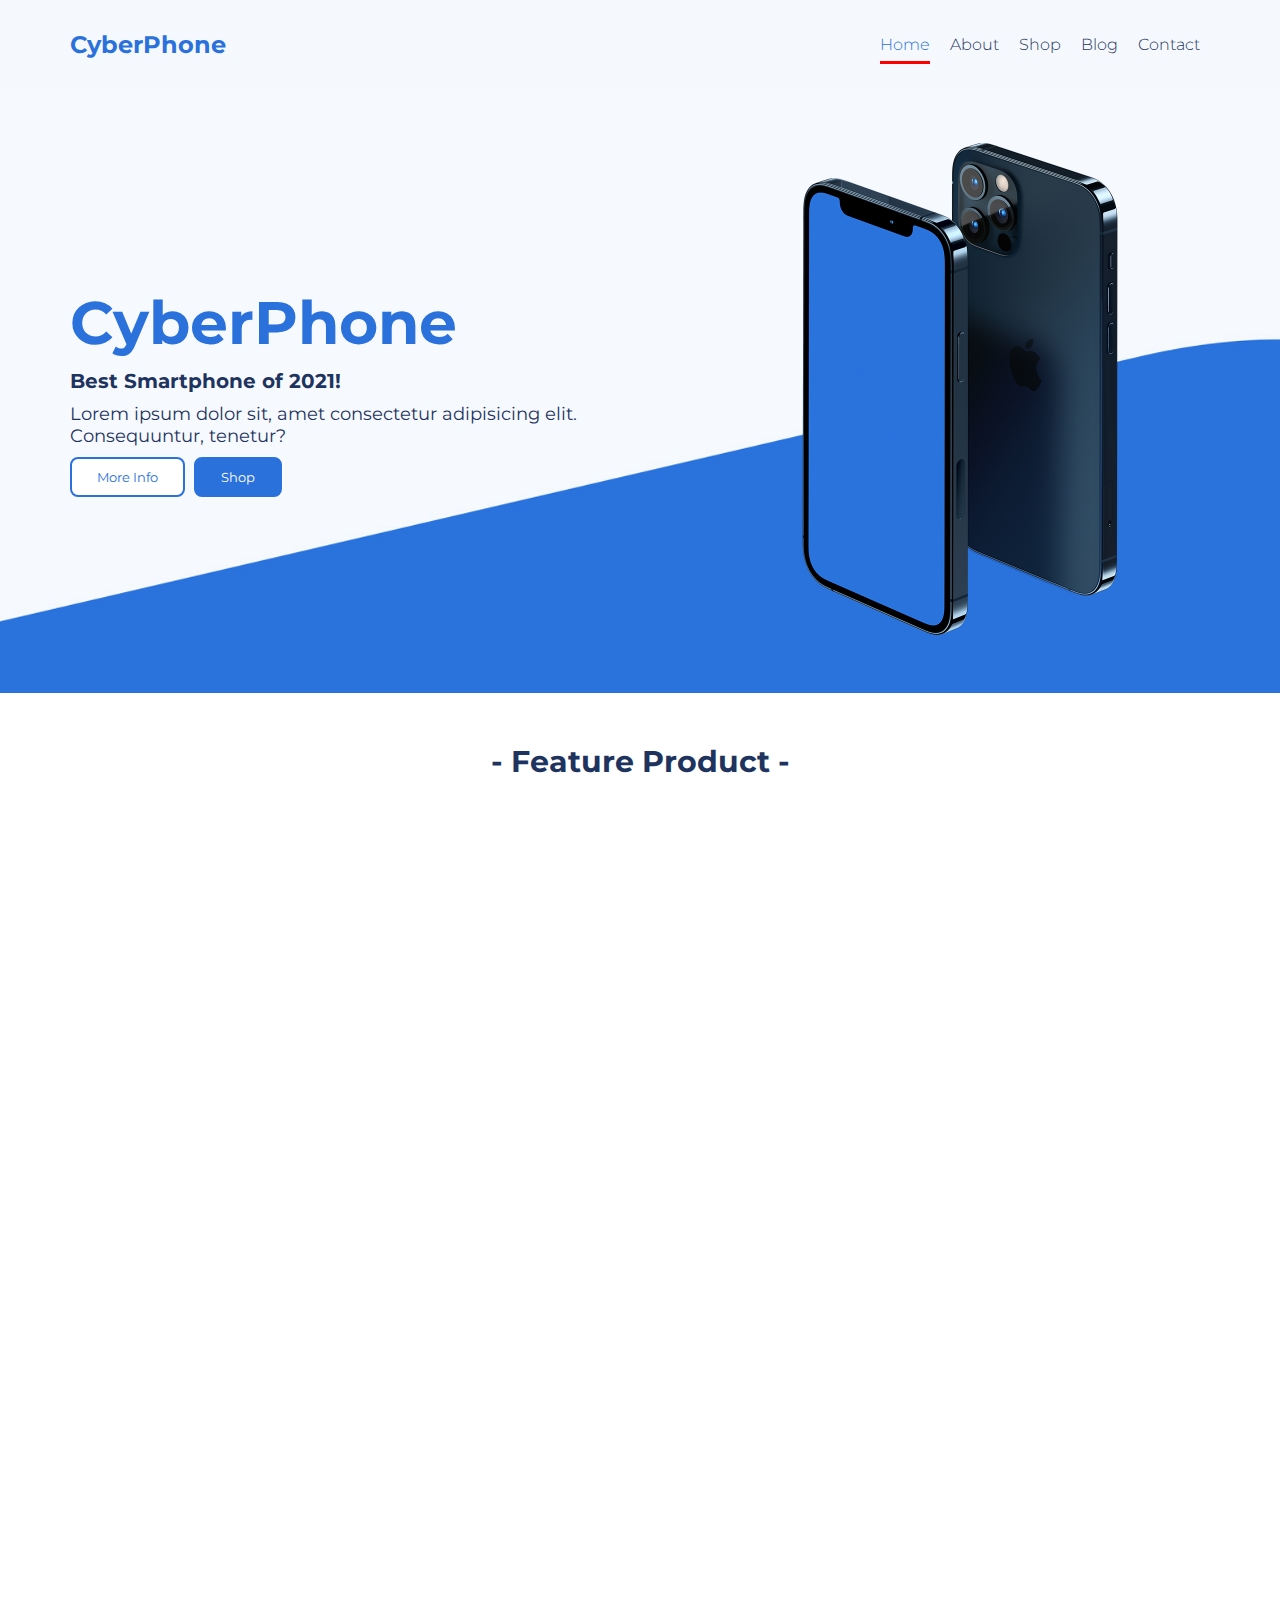
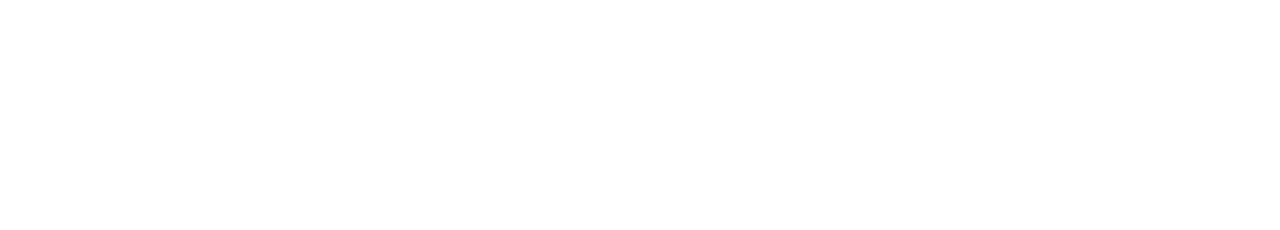
==== index.html @ 05e10ce6 "first commit" ====
<!DOCTYPE html>
<html lang="en">
  <head>
    <meta charset="UTF-8" />
    <meta name="viewport" content="width=device-width, initial-scale=1.0" />
    <title>CyberPhone</title>

    <!-- font gg -->
    <link rel="preconnect" href="https://fonts.googleapis.com" />
    <link rel="preconnect" href="https://fonts.gstatic.com" crossorigin />
    <link
      href="https://fonts.googleapis.com/css2?family=Montserrat:wght@300;400;500;700&display=swap"
      rel="stylesheet"
    />

    <!-- FontAwesome 6.2.0 CSS -->
    <link
      rel="stylesheet"
      href="https://cdnjs.cloudflare.com/ajax/libs/font-awesome/6.2.0/css/all.min.css"
      integrity="sha512-xh6O/CkQoPOWDdYTDqeRdPCVd1SpvCA9XXcUnZS2FmJNp1coAFzvtCN9BmamE+4aHK8yyUHUSCcJHgXloTyT2A=="
      crossorigin="anonymous"
      referrerpolicy="no-referrer"
    />

    <link rel="stylesheet" href="./css/style.css" />
  </head>

  <body>
    <!-- header  -->
    <header>
      <div class="container">
        <div class="header_content">
          <div class="logo">
            <a href=""> CyberPhone </a>
          </div>
          <nav>
            <ul>
              <li class="active"><a href="">Home</a></li>
              <li><a href="">About</a></li>
              <li><a href="">Shop</a></li>
              <li><a href="">Blog</a></li>
              <li><a href="">Contact</a></li>
            </ul>
          </nav>
        </div>
      </div>
    </header>

    <!-- banner  -->
    <section class="banner">
      <div class="container">
        <div class="banner_content">
          <div class="content_left">
            <h1>CyberPhone</h1>
            <p class="sub_title">Best Smartphone of 2021!</p>
            <p>
              Lorem ipsum dolor sit, amet consectetur adipisicing elit.
              Consequuntur, tenetur?
            </p>
            <div class="group_button">
              <button>
                <i class="fa-solid fa-circle-info"></i>
                <span>More Info</span>
              </button>
              <button>
                <i class="fa-solid fa-cart-shopping"></i>
                <span>Shop</span>
              </button>
            </div>
          </div>
          <div class="content_right">
            <img src="image/product-header2.png" alt="" />
          </div>
        </div>
      </div>
    </section>

    <!-- product  -->
    <section class="product">
      <div class="container">
        <div class="product_title">
          <h2>- Feature Product -</h2>
        </div>
        <div class="product_content">
          <div class="product_item">
            <img src="./image/product1.png" alt="" />
            <h3>CyberPhone <span>$99.9</span></h3>
            <p>Accessories</p>
            <div class="rate_buy">
              <div class="rate">
                <i class="fa-solid fa-star"></i>
                <i class="fa-solid fa-star"></i>
                <i class="fa-solid fa-star"></i>
                <i class="fa-solid fa-star"></i>
                <i class="fa-solid fa-star"></i>
              </div>
              <button class="buy_now">
                <i class="fa-solid fa-cart-shopping"></i>
                Buy Now
              </button>
            </div>
          </div>
          <div class="product_item">
            <img src="./image/product2.png" alt="" />
            <h3>CyberPhone <span>$99.9</span></h3>
            <p>Accessories</p>
            <div class="rate_buy">
              <div class="rate">
                <i class="fa-solid fa-star"></i>
                <i class="fa-solid fa-star"></i>
                <i class="fa-solid fa-star"></i>
                <i class="fa-solid fa-star"></i>
                <i class="fa-solid fa-star"></i>
              </div>
              <button class="buy_now">
                <i class="fa-solid fa-cart-shopping"></i>
                Buy Now
              </button>
            </div>
          </div>
          <div class="product_item">
            <img src="./image/product3.png" alt="" />
            <h3>CyberPhone <span>$99.9</span></h3>
            <p>Accessories</p>
            <div class="rate_buy">
              <div class="rate">
                <i class="fa-solid fa-star"></i>
                <i class="fa-solid fa-star"></i>
                <i class="fa-solid fa-star"></i>
                <i class="fa-solid fa-star"></i>
                <i class="fa-solid fa-star"></i>
              </div>
              <button class="buy_now">
                <i class="fa-solid fa-cart-shopping"></i>
                Buy Now
              </button>
            </div>
          </div>
          <div class="product_item">
            <img src="./image/product4.png" alt="" />
            <h3>CyberPhone <span>$99.9</span></h3>
            <p>Accessories</p>
            <div class="rate_buy">
              <div class="rate">
                <i class="fa-solid fa-star"></i>
                <i class="fa-solid fa-star"></i>
                <i class="fa-solid fa-star"></i>
                <i class="fa-solid fa-star"></i>
                <i class="fa-solid fa-star"></i>
              </div>
              <button class="buy_now">
                <i class="fa-solid fa-cart-shopping"></i>
                Buy Now
              </button>
            </div>
          </div>
          <div class="product_item">
            <img src="./image/product5.png" alt="" />
            <h3>CyberPhone <span>$99.9</span></h3>
            <p>Accessories</p>
            <div class="rate_buy">
              <div class="rate">
                <i class="fa-solid fa-star"></i>
                <i class="fa-solid fa-star"></i>
                <i class="fa-solid fa-star"></i>
                <i class="fa-solid fa-star"></i>
                <i class="fa-solid fa-star"></i>
              </div>
              <button class="buy_now">
                <i class="fa-solid fa-cart-shopping"></i>
                Buy Now
              </button>
            </div>
          </div>
          <div class="product_item">
            <img src="./image/product6.png" alt="" />
            <h3>CyberPhone <span>$99.9</span></h3>
            <p>Accessories</p>
            <div class="rate_buy">
              <div class="rate">
                <i class="fa-solid fa-star"></i>
                <i class="fa-solid fa-star"></i>
                <i class="fa-solid fa-star"></i>
                <i class="fa-solid fa-star"></i>
                <i class="fa-solid fa-star"></i>
              </div>
              <button class="buy_now">
                <i class="fa-solid fa-cart-shopping"></i>
                Buy Now
              </button>
            </div>
          </div>
        </div>
      </div>
    </section>

    <!-- footer  -->
    <footer></footer>
  </body>
</html>
---- css/style.css ----
@keyframes zoomIn {
  from {
    opacity: 0;
    transform: scale(0) rotate(360deg);
  }
  to {
    opacity: 1;
    transform: scale(1) rotate(0);
  }
}
.p-0 {
  padding: 0px;
}

.pt-0 {
  padding-top: 0px;
}

.p-1 {
  padding: 10px;
}

.pt-1 {
  padding-top: 10px;
}

.p-2 {
  padding: 20px;
}

.pt-2 {
  padding-top: 20px;
}

.p-3 {
  padding: 30px;
}

.pt-3 {
  padding-top: 30px;
}

.p-4 {
  padding: 40px;
}

.pt-4 {
  padding-top: 40px;
}

.p-5 {
  padding: 50px;
}

.pt-5 {
  padding-top: 50px;
}

* {
  padding: 0;
  margin: 0;
  box-sizing: border-box;
  font-family: "Montserrat", sans-serif;
}

.container {
  margin: 0 auto;
  max-width: 1140px;
}

@media screen and (max-width: 576px) {
  .container {
    width: 100%;
    padding: 0 15px;
  }
}
header {
  background-color: #f5f9fd;
  padding: 30px 0;
  box-shadow: rgba(43, 114, 220, 0.3725490196) 0px 2px 8px 0px;
}
header .header_content {
  display: flex;
  justify-content: space-between;
  align-items: center;
}
header .header_content .logo a {
  font-size: 24px;
  font-weight: bold;
  color: #2b71dc;
  text-decoration: none;
}
@media screen and (max-width: 576px) {
  header .header_content nav {
    display: none;
  }
}
header .header_content nav ul {
  list-style: none;
  display: flex;
}
header .header_content nav ul li {
  margin: 0 10px;
  position: relative;
}
header .header_content nav ul li::before {
  content: "";
  width: 0;
  height: 3px;
  background-color: red;
  position: absolute;
  left: 0;
  bottom: -10px;
  transition: all 0.5s;
}
header .header_content nav ul li:hover::before {
  width: 100%;
}
header .header_content nav ul li.active::before {
  width: 100%;
}
header .header_content nav ul li.active a {
  color: #2b71dc;
}
header .header_content nav ul li a {
  font-size: 16px;
  font-weight: 300;
  color: #1e345e;
  text-decoration: none;
}

.banner {
  background-image: url("./../image/product-header-bg.jpg");
  background-repeat: no-repeat;
  background-size: cover;
  background-position: bottom;
  padding: 50px 0;
}
.banner .banner_content {
  display: flex;
  align-items: center;
}
@media screen and (max-width: 576px) {
  .banner .banner_content {
    display: block;
  }
}
.banner .banner_content .content_left h1 {
  font-size: 60px;
  font-weight: bold;
  color: #2b71dc;
}
@media screen and (max-width: 576px) {
  .banner .banner_content .content_left h1 {
    font-size: 40px;
  }
}
.banner .banner_content .content_left .sub_title {
  font-size: 20px;
  font-weight: bold;
  color: #1e345e;
  margin: 10px 0;
}
.banner .banner_content .content_left p {
  font-size: 18px;
  font-weight: 400;
  color: #1e345e;
}
.banner .banner_content .content_left .group_button {
  margin-top: 10px;
}
.banner .banner_content .content_left .group_button button:first-child {
  border: 2px solid #2b71dc;
  background-color: white;
  color: #2b71dc;
  padding: 10px 25px;
  border-radius: 8px;
  transition: all 0.5s;
  cursor: pointer;
}
.banner .banner_content .content_left .group_button button:first-child:hover {
  background-color: #2b71dc;
  color: white;
}
.banner .banner_content .content_left .group_button button:last-child {
  border: 2px solid #2b71dc;
  background-color: #2b71dc;
  color: white;
  padding: 10px 25px;
  border-radius: 8px;
  transition: all 0.5s;
  cursor: pointer;
  box-shadow: rgba(255, 255, 255, 0.349) 1.95px 1.95px 2.6px;
  margin-left: 5px;
}
.banner .banner_content .content_left .group_button button:last-child:hover {
  background-color: white;
  color: #2b71dc;
}
.banner .banner_content .content_right img {
  height: 500px;
}
@media screen and (max-width: 576px) {
  .banner .banner_content .content_right img {
    margin-top: 50px;
    width: 100%;
    -o-object-fit: cover;
       object-fit: cover;
  }
}

.product {
  padding: 50px 0;
}
.product .product_title h2 {
  font-size: 30px;
  font-weight: bold;
  color: #1e345e;
  text-align: center;
}
.product .product_content {
  display: grid;
  grid-template-columns: repeat(3, 1fr);
  gap: 30px;
  margin-top: 20px;
}
@media screen and (max-width: 576px) {
  .product .product_content {
    grid-template-columns: 1fr;
  }
}
.product .product_content .product_item {
  box-shadow: rgba(99, 99, 99, 0.2) 0px 2px 8px 0px;
  border-radius: 8px;
  padding: 30px;
  animation-name: zoomIn;
  animation-duration: 2s;
  opacity: 0;
  animation-fill-mode: forwards;
}
.product .product_content .product_item:nth-child(2) {
  animation-delay: 2s;
}
.product .product_content .product_item:nth-child(3) {
  animation-delay: 4s;
}
.product .product_content .product_item:nth-child(4) {
  animation-delay: 6s;
}
.product .product_content .product_item:nth-child(5) {
  animation-delay: 8s;
}
.product .product_content .product_item:nth-child(6) {
  animation-delay: 10s;
}
.product .product_content .product_item img {
  width: 100%;
  box-shadow: rgba(99, 99, 99, 0.2) 0px 2px 8px 0px;
}
.product .product_content .product_item h3 {
  font-size: 24px;
  font-weight: bold;
  color: #2b71dc;
  display: flex;
  justify-content: space-between;
  margin-top: 10px;
}
.product .product_content .product_item p {
  font-size: 18px;
  font-weight: bold;
  color: #1e345e;
  margin-top: 10px;
}
.product .product_content .product_item .rate_buy {
  display: flex;
  justify-content: space-between;
  align-items: center;
}
.product .product_content .product_item .rate_buy .rate i {
  color: #f9d211;
}
.product .product_content .product_item .rate_buy .buy_now {
  border: 2px solid #2b71dc;
  background-color: #2b71dc;
  color: white;
  padding: 10px 25px;
  border-radius: 8px;
  transition: all 0.5s;
  cursor: pointer;
}
.product .product_content .product_item .rate_buy .buy_now:hover {
  background-color: white;
  color: #2b71dc;
}/*# sourceMappingURL=style.css.map */
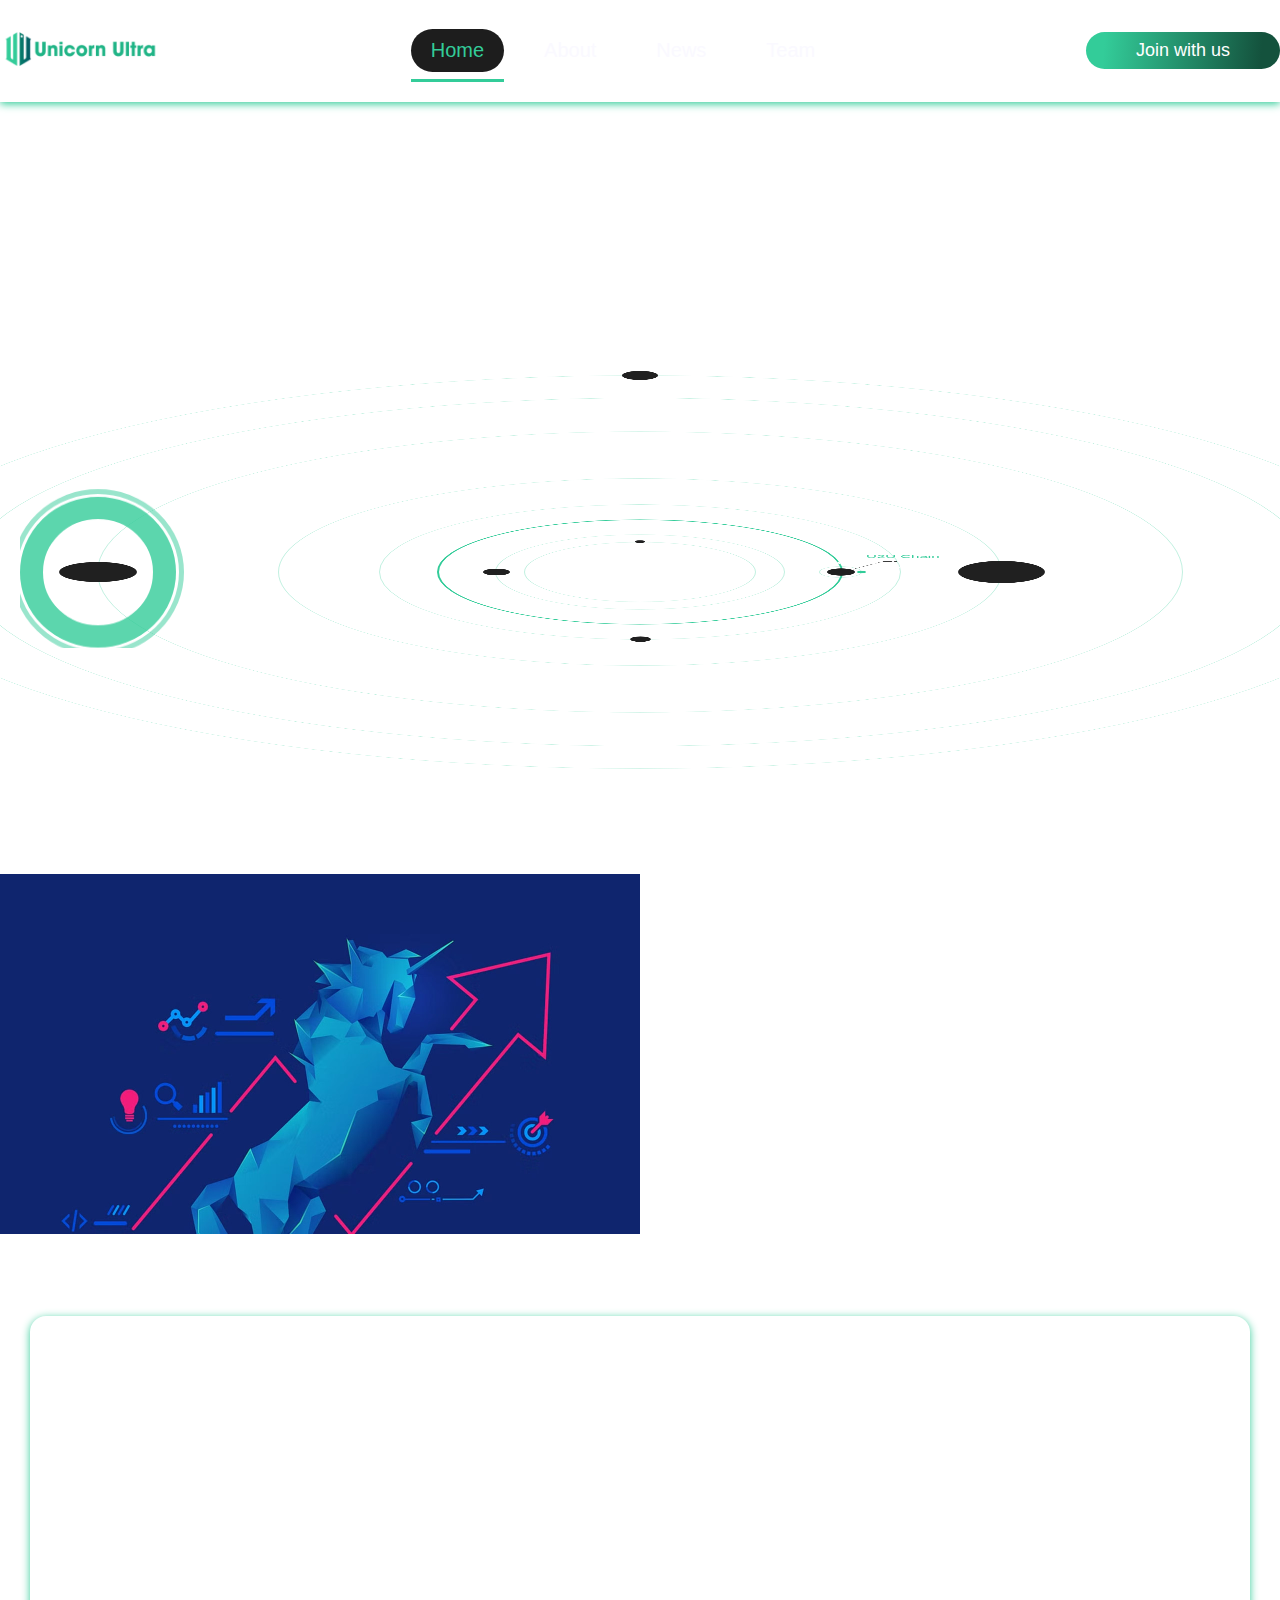
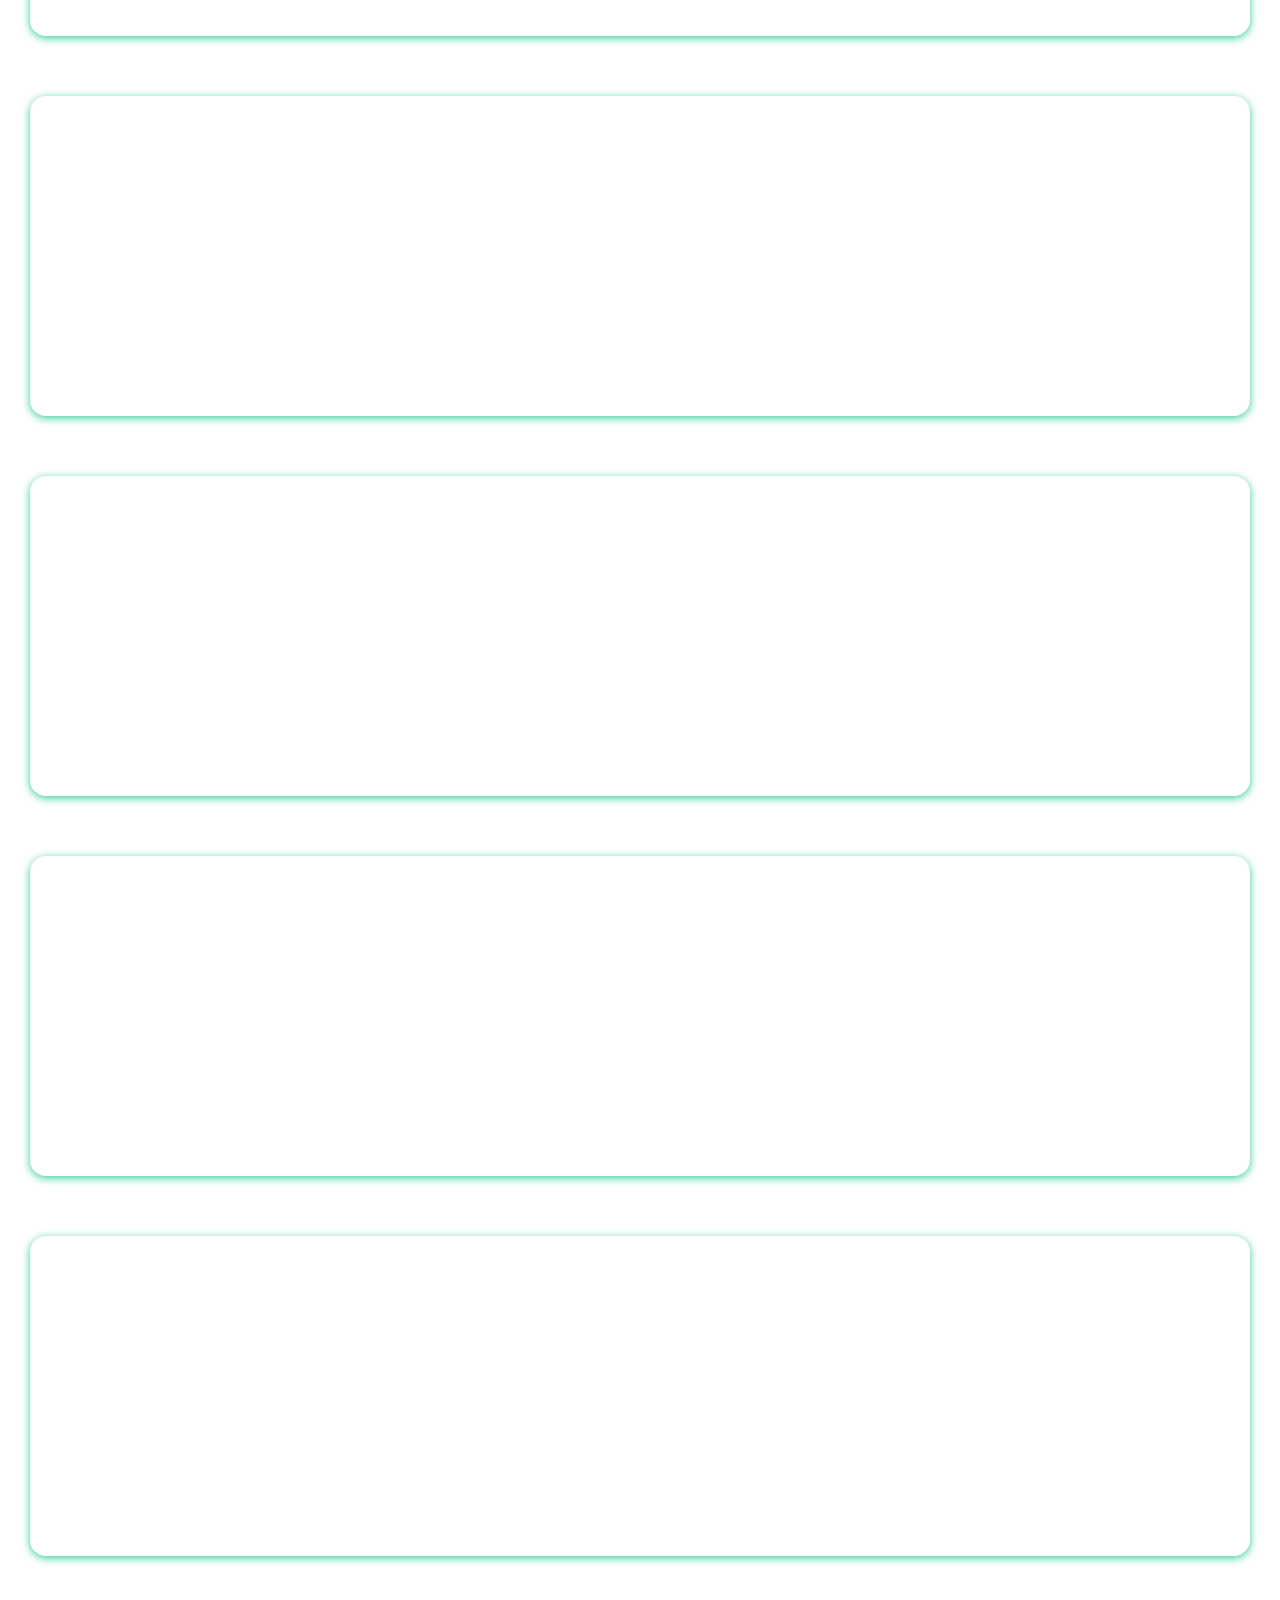
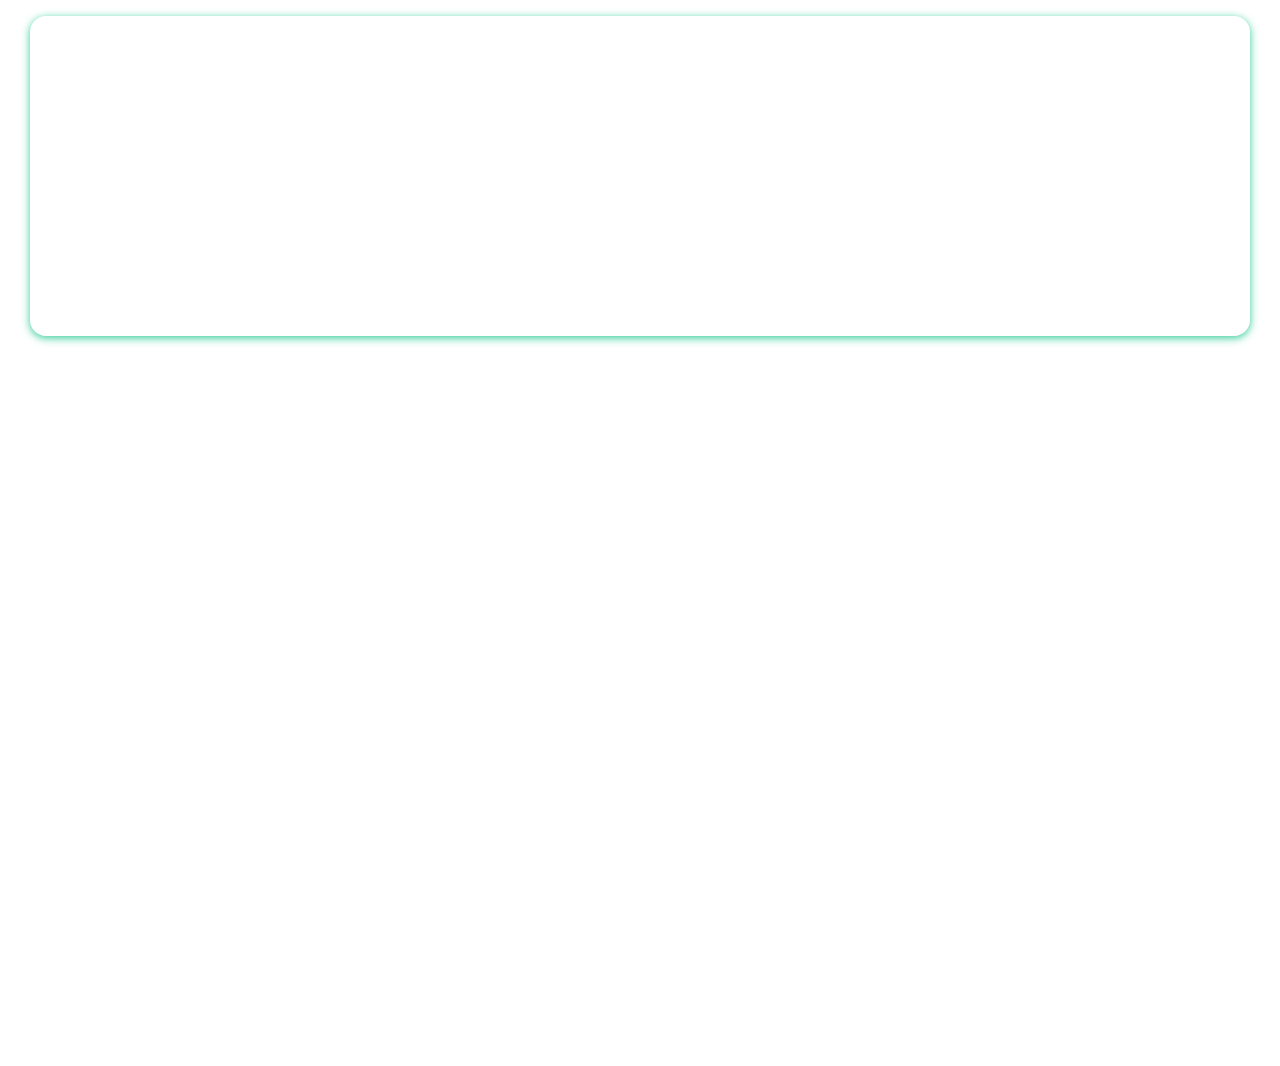
==== commit 8d768183: "update background" ====
--- a/index.html
+++ b/index.html
@@ -3,8 +3,12 @@
   <head>
     <meta charset="UTF-8" />
     <meta name="viewport" content="width=device-width, initial-scale=1.0" />
-    <title>CyberPhone</title>
-
+    <title>Build the next big things | Unicorn Ultra - U2U</title>
+    <link
+      rel="shortcut icon"
+      type="image/x-icon"
+      href="https://uniultra.xyz/uploads/icon-logo.png"
+    />
     <!-- font gg -->
     <link rel="preconnect" href="https://fonts.googleapis.com" />
     <link rel="preconnect" href="https://fonts.gstatic.com" crossorigin />
@@ -14,14 +18,38 @@
     />
 
     <!-- FontAwesome 6.2.0 CSS -->
-    <link
-      rel="stylesheet"
-      href="https://cdnjs.cloudflare.com/ajax/libs/font-awesome/6.2.0/css/all.min.css"
-      integrity="sha512-xh6O/CkQoPOWDdYTDqeRdPCVd1SpvCA9XXcUnZS2FmJNp1coAFzvtCN9BmamE+4aHK8yyUHUSCcJHgXloTyT2A=="
-      crossorigin="anonymous"
-      referrerpolicy="no-referrer"
-    />
-
+    <!-- FontAwesome -->
+    <link
+      rel="stylesheet"
+      data-purpose="Layout StyleSheet"
+      title="Web Awesome"
+      href="/css/app-wa-462d1fe84b879d730fe2180b0e0354e0.css?vsn=d"
+    />
+    <link
+      rel="stylesheet"
+      href="https://site-assets.fontawesome.com/releases/v6.5.1/css/all.css"
+    />
+    <link
+      rel="stylesheet"
+      href="https://site-assets.fontawesome.com/releases/v6.5.1/css/sharp-thin.css"
+    />
+    <link
+      rel="stylesheet"
+      href="https://site-assets.fontawesome.com/releases/v6.5.1/css/sharp-solid.css"
+    />
+    <link
+      rel="stylesheet"
+      href="https://site-assets.fontawesome.com/releases/v6.5.1/css/sharp-regular.css"
+    />
+    <link
+      rel="stylesheet"
+      href="https://site-assets.fontawesome.com/releases/v6.5.1/css/sharp-light.css"
+    />
+
+    <!-- galaxy -->
+    <link rel="stylesheet" href="./assets/css/galaxyCss.css" />
+
+    <!-- custom -->
     <link rel="stylesheet" href="./css/style.css" />
   </head>
 
@@ -31,164 +59,351 @@
       <div class="container">
         <div class="header_content">
           <div class="logo">
-            <a href=""> CyberPhone </a>
+            <a href="https://www.google.com.vn/">
+              <img src="./image/Home-img/logo_main.png" alt="" />
+            </a>
           </div>
           <nav>
             <ul>
-              <li class="active"><a href="">Home</a></li>
-              <li><a href="">About</a></li>
-              <li><a href="">Shop</a></li>
-              <li><a href="">Blog</a></li>
-              <li><a href="">Contact</a></li>
+              <li class="active"><a href="#">Home</a></li>
+              <li><a href="#about">About</a></li>
+              <li><a href="#news">News</a></li>
+              <li><a href="#team">Team</a></li>
             </ul>
           </nav>
+          <div class="btn-login">
+            <a href="https://www.google.com.vn/"> Join with us </a>
+          </div>
         </div>
       </div>
     </header>
 
     <!-- banner  -->
     <section class="banner">
-      <div class="container">
-        <div class="banner_content">
-          <div class="content_left">
-            <h1>CyberPhone</h1>
-            <p class="sub_title">Best Smartphone of 2021!</p>
-            <p>
-              Lorem ipsum dolor sit, amet consectetur adipisicing elit.
-              Consequuntur, tenetur?
-            </p>
-            <div class="group_button">
-              <button>
-                <i class="fa-solid fa-circle-info"></i>
-                <span>More Info</span>
-              </button>
-              <button>
-                <i class="fa-solid fa-cart-shopping"></i>
-                <span>Shop</span>
-              </button>
-            </div>
-          </div>
-          <div class="content_right">
-            <img src="image/product-header2.png" alt="" />
+      <div
+        id="galaxy-frame"
+        class="zoom-large data-close controls-close view-3D set-speed"
+      >
+        <div id="universe" class="scale-stretched">
+          <div id="galaxy">
+            <div id="solar-system" class="earth">
+              <div id="mercury" class="orbit">
+                <div class="pos">
+                  <div class="planet">
+                    <dl class="infos">
+                      <dt>Mercury</dt>
+                      <dd><span>564654</span></dd>
+                    </dl>
+                  </div>
+                </div>
+              </div>
+              <div id="venus" class="orbit">
+                <div class="pos">
+                  <div class="planet">
+                    <dl class="infos">
+                      <dt>Venus</dt>
+                      <dd><span></span></dd>
+                    </dl>
+                  </div>
+                </div>
+              </div>
+              <div id="earth" class="orbit">
+                <div class="pos">
+                  <div class="orbit">
+                    <div class="pos"><div class="moon"></div></div>
+                  </div>
+                  <div class="planet">
+                    <dl class="infos">
+                      <dt>U2U Chain</dt>
+                      <dd><span></span></dd>
+                    </dl>
+                  </div>
+                </div>
+              </div>
+              <div id="mars" class="orbit">
+                <div class="pos">
+                  <div class="planet">
+                    <dl class="infos">
+                      <dt>Mars</dt>
+                      <dd><span></span></dd>
+                    </dl>
+                  </div>
+                </div>
+              </div>
+              <div id="jupiter" class="orbit">
+                <div class="pos">
+                  <div class="planet">
+                    <dl class="infos">
+                      <dt>Jupiter</dt>
+                      <dd><span></span></dd>
+                    </dl>
+                  </div>
+                </div>
+              </div>
+              <div id="saturn" class="orbit">
+                <div class="pos">
+                  <div class="planet">
+                    <div class="ring"></div>
+                    <dl class="infos">
+                      <dt>Saturn</dt>
+                      <dd><span></span></dd>
+                    </dl>
+                  </div>
+                </div>
+              </div>
+              <div id="uranus" class="orbit">
+                <div class="pos">
+                  <div class="planet">
+                    <dl class="infos">
+                      <dt>Uranus</dt>
+                      <dd><span></span></dd>
+                    </dl>
+                  </div>
+                </div>
+              </div>
+              <div id="neptune" class="orbit">
+                <div class="pos">
+                  <div class="planet">
+                    <dl class="infos">
+                      <dt>Neptune</dt>
+                      <dd><span></span></dd>
+                    </dl>
+                  </div>
+                </div>
+              </div>
+              <div id="sun">
+                <dl class="infos">
+                  <dt>Sun</dt>
+                  <dd><span></span></dd>
+                </dl>
+              </div>
+            </div>
           </div>
         </div>
       </div>
     </section>
 
+    <!-- About  -->
+    <section id="about" class="about">
+      <div class="container">
+        <div class="title">
+          <h2>- About -</h2>
+        </div>
+        <div class="content">
+          <img src="./image/about/unicorn-la-gi-04.jpg" alt="" />
+          <p>
+            Unicorn Ultra (U2U) là công ty khởi nghiệp tiên phong trong việc kết
+            hợp mô hình Venture Builder với blockchain để tạo ra Digi-Cradle -
+            một nền tảng ươm tạo, tăng tốc và cấp vốn cho các công ty khởi
+            nghiệp
+          </p>
+        </div>
+      </div>
+    </section>
+
+    <!-- News  -->
+    <section id="news" class="news">
+      <div class="container">
+        <div class="title">
+          <h2>- News -</h2>
+        </div>
+        <div class="content news_carousel">
+          <div class="item">
+            <div class="content">
+              <div class="img-wraper">
+                <img
+                  src="https://file1.dangcongsan.vn/data/0/images/2023/10/26/upload_59/z4820135457129-95c4e17d4633da466c1ce1444dcf33bf.jpg"
+                  alt=""
+                />
+              </div>
+              <div class="text">
+                <h2>Góc bào chí</h2>
+                <p>
+                  Lorem ipsum dolor sit amet consectetur adipisicing elit.
+                  Veritatis voluptates recusandae, porro labore debitis
+                  asperiores, soluta, perferendis quae iusto nam neque.
+                  Eligendi, voluptatem ducimus. Ipsa laudantium ullam ipsum
+                  accusantium quae.
+                </p>
+                <div>
+                  <a href="https://www.google.com.vn/"
+                    ><i class="fa-sharp fa-solid fa-arrow-right"></i
+                  ></a>
+                </div>
+              </div>
+            </div>
+          </div>
+          <div class="item">
+            <div class="content">
+              <div class="img-wraper">
+                <img
+                  src="https://file1.dangcongsan.vn/data/0/images/2023/10/26/upload_59/z4820135685680-02730ce19f122434025a0370ab212314.jpg"
+                  alt=""
+                />
+              </div>
+              <div class="text">
+                <h2>Góc bào chí</h2>
+                <p>
+                  Lorem ipsum dolor sit amet consectetur adipisicing elit.
+                  Veritatis voluptates recusandae, porro labore debitis
+                  asperiores, soluta, perferendis quae iusto nam neque.
+                  Eligendi, voluptatem ducimus. Ipsa laudantium ullam ipsum
+                  accusantium quae.
+                </p>
+                <div>
+                  <a href="https://www.google.com.vn/"
+                    ><i class="fa-sharp fa-solid fa-arrow-right"></i
+                  ></a>
+                </div>
+              </div>
+            </div>
+          </div>
+          <div class="item">
+            <div class="content">
+              <div class="img-wraper">
+                <img
+                  src="https://media.vneconomy.vn/w900/images/upload/2023/03/08/f0da72d3-bbe5-48e4-92be-c22556e3cfdb.jpg"
+                  alt=""
+                />
+              </div>
+              <div class="text">
+                <h2>Góc bào chí</h2>
+                <p>
+                  Lorem ipsum dolor sit amet consectetur adipisicing elit.
+                  Veritatis voluptates recusandae, porro labore debitis
+                  asperiores, soluta, perferendis quae iusto nam neque.
+                  Eligendi, voluptatem ducimus. Ipsa laudantium ullam ipsum
+                  accusantium quae.
+                </p>
+                <div>
+                  <a href="https://www.google.com.vn/"
+                    ><i class="fa-sharp fa-solid fa-arrow-right"></i
+                  ></a>
+                </div>
+              </div>
+            </div>
+          </div>
+          <div class="item">
+            <div class="content">
+              <div class="img-wraper">
+                <img
+                  src="https://file1.dangcongsan.vn/data/0/images/2023/10/26/upload_59/z4820135457129-95c4e17d4633da466c1ce1444dcf33bf.jpg"
+                  alt=""
+                />
+              </div>
+              <div class="text">
+                <h2>Góc bào chí</h2>
+                <p>
+                  Lorem ipsum dolor sit amet consectetur adipisicing elit.
+                  Veritatis voluptates recusandae, porro labore debitis
+                  asperiores, soluta, perferendis quae iusto nam neque.
+                  Eligendi, voluptatem ducimus. Ipsa laudantium ullam ipsum
+                  accusantium quae.
+                </p>
+                <div>
+                  <a href="https://www.google.com.vn/"
+                    ><i class="fa-sharp fa-solid fa-arrow-right"></i
+                  ></a>
+                </div>
+              </div>
+            </div>
+          </div>
+          <div class="item">
+            <div class="content">
+              <div class="img-wraper">
+                <img
+                  src="https://file1.dangcongsan.vn/data/0/images/2023/10/26/upload_59/z4820135685680-02730ce19f122434025a0370ab212314.jpg"
+                  alt=""
+                />
+              </div>
+              <div class="text">
+                <h2>Góc bào chí</h2>
+                <p>
+                  Lorem ipsum dolor sit amet consectetur adipisicing elit.
+                  Veritatis voluptates recusandae, porro labore debitis
+                  asperiores, soluta, perferendis quae iusto nam neque.
+                  Eligendi, voluptatem ducimus. Ipsa laudantium ullam ipsum
+                  accusantium quae.
+                </p>
+                <div>
+                  <a href="https://www.google.com.vn/"
+                    ><i class="fa-sharp fa-solid fa-arrow-right"></i
+                  ></a>
+                </div>
+              </div>
+            </div>
+          </div>
+          <div class="item">
+            <div class="content">
+              <div class="img-wraper">
+                <img
+                  src="https://media.vneconomy.vn/w900/images/upload/2023/03/08/f0da72d3-bbe5-48e4-92be-c22556e3cfdb.jpg"
+                  alt=""
+                />
+              </div>
+              <div class="text">
+                <h2>Góc bào chí</h2>
+                <p>
+                  Lorem ipsum dolor sit amet consectetur adipisicing elit.
+                  Veritatis voluptates recusandae, porro labore debitis
+                  asperiores, soluta, perferendis quae iusto nam neque.
+                  Eligendi, voluptatem ducimus. Ipsa laudantium ullam ipsum
+                  accusantium quae.
+                </p>
+                <div>
+                  <a href="https://www.google.com.vn/"
+                    ><i class="fa-sharp fa-solid fa-arrow-right"></i
+                  ></a>
+                </div>
+              </div>
+            </div>
+          </div>
+        </div>
+      </div>
+    </section>
+
     <!-- product  -->
-    <section class="product">
+    <section id="team" class="product">
       <div class="container">
         <div class="product_title">
-          <h2>- Feature Product -</h2>
+          <h2>- Our Team -</h2>
         </div>
         <div class="product_content">
           <div class="product_item">
-            <img src="./image/product1.png" alt="" />
-            <h3>CyberPhone <span>$99.9</span></h3>
+            <div class="product_avatar">
+              <div class="product_img">
+                <img src="./image/out-team/Duong.jpg" alt="" />
+              </div>
+            </div>
+            <h3>Mr A <span>CEO</span></h3>
             <p>Accessories</p>
-            <div class="rate_buy">
-              <div class="rate">
-                <i class="fa-solid fa-star"></i>
-                <i class="fa-solid fa-star"></i>
-                <i class="fa-solid fa-star"></i>
-                <i class="fa-solid fa-star"></i>
-                <i class="fa-solid fa-star"></i>
-              </div>
-              <button class="buy_now">
-                <i class="fa-solid fa-cart-shopping"></i>
-                Buy Now
-              </button>
-            </div>
           </div>
           <div class="product_item">
-            <img src="./image/product2.png" alt="" />
-            <h3>CyberPhone <span>$99.9</span></h3>
+            <div class="product_avatar">
+              <div class="product_img">
+                <img src="./image/out-team/Duong.jpg" alt="" />
+              </div>
+            </div>
+            <h3>Mr B <span>Boss</span></h3>
             <p>Accessories</p>
-            <div class="rate_buy">
-              <div class="rate">
-                <i class="fa-solid fa-star"></i>
-                <i class="fa-solid fa-star"></i>
-                <i class="fa-solid fa-star"></i>
-                <i class="fa-solid fa-star"></i>
-                <i class="fa-solid fa-star"></i>
-              </div>
-              <button class="buy_now">
-                <i class="fa-solid fa-cart-shopping"></i>
-                Buy Now
-              </button>
-            </div>
           </div>
           <div class="product_item">
-            <img src="./image/product3.png" alt="" />
-            <h3>CyberPhone <span>$99.9</span></h3>
+            <div class="product_avatar">
+              <div class="product_img">
+                <img src="./image/out-team/Nguyên.jpg" alt="" />
+              </div>
+            </div>
+            <h3>Mr B <span>Boss</span></h3>
             <p>Accessories</p>
-            <div class="rate_buy">
-              <div class="rate">
-                <i class="fa-solid fa-star"></i>
-                <i class="fa-solid fa-star"></i>
-                <i class="fa-solid fa-star"></i>
-                <i class="fa-solid fa-star"></i>
-                <i class="fa-solid fa-star"></i>
-              </div>
-              <button class="buy_now">
-                <i class="fa-solid fa-cart-shopping"></i>
-                Buy Now
-              </button>
-            </div>
           </div>
           <div class="product_item">
-            <img src="./image/product4.png" alt="" />
-            <h3>CyberPhone <span>$99.9</span></h3>
+            <div class="product_avatar">
+              <div class="product_img">
+                <img src="./image/out-team/Duong.jpg" alt="" />
+              </div>
+            </div>
+            <h3>Mr B <span>Boss</span></h3>
             <p>Accessories</p>
-            <div class="rate_buy">
-              <div class="rate">
-                <i class="fa-solid fa-star"></i>
-                <i class="fa-solid fa-star"></i>
-                <i class="fa-solid fa-star"></i>
-                <i class="fa-solid fa-star"></i>
-                <i class="fa-solid fa-star"></i>
-              </div>
-              <button class="buy_now">
-                <i class="fa-solid fa-cart-shopping"></i>
-                Buy Now
-              </button>
-            </div>
-          </div>
-          <div class="product_item">
-            <img src="./image/product5.png" alt="" />
-            <h3>CyberPhone <span>$99.9</span></h3>
-            <p>Accessories</p>
-            <div class="rate_buy">
-              <div class="rate">
-                <i class="fa-solid fa-star"></i>
-                <i class="fa-solid fa-star"></i>
-                <i class="fa-solid fa-star"></i>
-                <i class="fa-solid fa-star"></i>
-                <i class="fa-solid fa-star"></i>
-              </div>
-              <button class="buy_now">
-                <i class="fa-solid fa-cart-shopping"></i>
-                Buy Now
-              </button>
-            </div>
-          </div>
-          <div class="product_item">
-            <img src="./image/product6.png" alt="" />
-            <h3>CyberPhone <span>$99.9</span></h3>
-            <p>Accessories</p>
-            <div class="rate_buy">
-              <div class="rate">
-                <i class="fa-solid fa-star"></i>
-                <i class="fa-solid fa-star"></i>
-                <i class="fa-solid fa-star"></i>
-                <i class="fa-solid fa-star"></i>
-                <i class="fa-solid fa-star"></i>
-              </div>
-              <button class="buy_now">
-                <i class="fa-solid fa-cart-shopping"></i>
-                Buy Now
-              </button>
-            </div>
           </div>
         </div>
       </div>
@@ -196,5 +411,18 @@
 
     <!-- footer  -->
     <footer></footer>
+
+    <script
+      src="https://code.jquery.com/jquery-3.7.1.min.js"
+      integrity="sha256-/JqT3SQfawRcv/BIHPThkBvs0OEvtFFmqPF/lYI/Cxo="
+      crossorigin="anonymous"
+    ></script>
+    <script
+      src="https://code.jquery.com/jquery-migrate-3.4.1.min.js"
+      integrity="sha256-UnTxHm+zKuDPLfufgEMnKGXDl6fEIjtM+n1Q6lL73ok="
+      crossorigin="anonymous"
+    ></script>
+    <script src="./assets/js/slick.min.js"></script>
+    <script type="application/javascript" src="./js/custom.js"></script>
   </body>
 </html>
--- a/assets/css/galaxyCss.css
+++ b/assets/css/galaxyCss.css
@@ -0,0 +1,1791 @@
+#universe {
+  z-index: 1;
+  position: absolute;
+  overflow: hidden;
+  width: 100%;
+  height: 100%;
+  background-position: center 40%;
+  background-repeat: no-repeat;
+  background-size: cover;
+}
+
+#solar-system {
+  position: absolute;
+  width: 100%;
+  height: 100%;
+  transform-style: preserve-3d;
+}
+
+.orbit {
+  position: absolute;
+  top: 50%;
+  left: 50%;
+  border: 1px solid rgba(51, 204, 153, 0.3);
+  border-radius: 50%;
+  transform-style: preserve-3d;
+  animation-name: orbit;
+  animation-iteration-count: infinite;
+  animation-timing-function: linear;
+}
+
+.orbit .orbit {
+  animation-name: suborbit;
+}
+
+.pos {
+  position: absolute;
+  top: 50%;
+  width: 2em;
+  height: 2em;
+  margin-top: -1em;
+  margin-left: -1em;
+  transform-style: preserve-3d;
+  animation-name: invert;
+  animation-iteration-count: infinite;
+  animation-timing-function: linear;
+}
+
+#sun,
+.planet,
+#earth .moon {
+  position: absolute;
+  top: 50%;
+  left: 50%;
+  width: 1em;
+  height: 1em;
+  margin-top: -0.5em;
+  margin-left: -0.5em;
+  border-radius: 50%;
+  transform-style: preserve-3d;
+}
+
+#sun {
+  background-repeat: no-repeat;
+  background-size: cover;
+}
+
+.planet {
+  background-color: #202020;
+  background-repeat: no-repeat;
+  background-size: cover;
+  animation-iteration-count: infinite;
+  animation-timing-function: linear;
+}
+
+.ring {
+  position: absolute;
+  top: 50%;
+  left: 50%;
+  border-radius: 50%;
+}
+
+#saturn .ring {
+  width: 2em;
+  height: 2em;
+  margin-top: -1em;
+  margin-left: -1em;
+  border: 0.3em solid rgba(51, 204, 153, 0.8);
+  animation-iteration-count: infinite;
+  animation-timing-function: linear;
+}
+
+#saturn .ring:after {
+  border-radius: 50%;
+  position: absolute;
+  content: "";
+  top: 50%;
+  left: 50%;
+  width: 2.2em;
+  height: 2.2em;
+  margin-top: -1.1em;
+  margin-left: -1.1em;
+  border: 0.07em solid rgba(51, 204, 153, 0.5);
+  box-sizing: border-box;
+  box-sizing: border-box;
+}
+
+/* --------------------------------------------------------------------------- planets index */
+#mercury {
+  z-index: 10;
+}
+
+#venus {
+  z-index: 9;
+}
+
+#earth {
+  z-index: 8;
+}
+
+#moon {
+  z-index: 7;
+}
+
+#mars {
+  z-index: 6;
+}
+
+#jupiter {
+  z-index: 5;
+}
+
+#saturn {
+  z-index: 4;
+}
+
+#uranus {
+  z-index: 3;
+}
+
+#neptune {
+  z-index: 2;
+}
+
+#sun {
+  z-index: 1;
+}
+
+/* --------------------------------------------------------------------------- animations */
+@keyframes orbit {
+  0% {
+    transform: rotateZ(0deg);
+  }
+
+  100% {
+    transform: rotateZ(-360deg);
+  }
+}
+
+@keyframes suborbit {
+  0% {
+    transform: rotateX(90deg) rotateZ(0deg);
+  }
+
+  100% {
+    transform: rotateX(90deg) rotateZ(-360deg);
+  }
+}
+
+@keyframes invert {
+  0% {
+    transform: rotateX(-90deg) rotateY(360deg) rotateZ(0deg);
+  }
+
+  100% {
+    transform: rotateX(-90deg) rotateY(0deg) rotateZ(0deg);
+  }
+}
+
+/* --------------------------------------------------------------------------- opening */
+.view-3D .opening #sun,
+.view-3D .opening .orbit,
+.view-3D .opening .pos,
+.view-3D .opening .planet,
+.view-3D .opening .satelite,
+.view-3D .opening .ring {
+  transition-duration: 4s;
+}
+
+#universe.opening #sun {
+  box-shadow: 0 0 0 rgba(255, 160, 60, 0);
+}
+
+/* --------------------------------------------------------------------------- 2D view */
+.view-2D.zoom-large #sun {
+  transform-style: flat;
+}
+
+.view-2D.zoom-large .orbit {
+  transform-style: flat;
+}
+
+.view-2D #sun,
+.view-2D .ring {
+  transform: rotateX(0deg);
+}
+
+.view-2D .planet,
+.view-2D .moon {
+  transform: rotateX(90deg);
+}
+
+/* --------------------------------------------------------------------------- 3D view */
+.view-3D.zoom-large #sun {
+  transform-style: preserve-3d;
+}
+
+.view-3D.zoom-large .orbit {
+  transform-style: preserve-3d;
+}
+
+.view-3D #solar-system {
+  transform: rotateX(75deg);
+}
+
+.view-3D #sun {
+  transform: rotateX(-90deg);
+}
+
+.view-3D .ring {
+  transform: rotateX(90deg);
+}
+
+.view-3D .planet,
+.view-3D .moon {
+  transform: rotateX(0deg);
+}
+
+/* --------------------------------------------------------------------------- large zoom */
+.zoom-large #solar-system {
+  width: 100%;
+}
+
+.zoom-large.view-2D .scale-stretched #solar-system {
+  font-size: 26%;
+}
+
+.zoom-large.view-3D .scale-stretched #solar-system {
+  font-size: 62%;
+}
+
+.zoom-large.view-2D .scale-d #solar-system {
+  font-size: 22%;
+}
+
+.zoom-large.view-3D .scale-d #solar-system {
+  font-size: 48%;
+}
+
+.zoom-large.view-2D .scale-s #solar-system {
+  font-size: 7%;
+}
+
+.zoom-large.view-3D .scale-s #solar-system {
+  font-size: 14%;
+}
+
+/* --------------------------------------------------------------------------- close zoom */
+.zoom-close #solar-system {
+  width: 200%;
+  font-size: 100%;
+}
+
+.zoom-close .scale-stretched #solar-system {
+  margin-left: -100%;
+}
+
+.zoom-close .scale-d #solar-system {
+  margin-left: -106%;
+}
+
+.zoom-close.view-2D .scale-d #solar-system {
+  font-size: 84%;
+}
+
+.zoom-close.view-3D .scale-d #solar-system {
+  font-size: 84%;
+}
+
+.zoom-close .scale-s #solar-system {
+  margin-left: -145%;
+}
+
+.zoom-close.view-2D .scale-s #solar-system {
+  font-size: 40%;
+}
+
+.zoom-close.view-3D .scale-s #solar-system {
+  font-size: 40%;
+}
+
+.zoom-close .orbit,
+.zoom-close .pos,
+.zoom-close .planet,
+.zoom-close .satelite,
+.zoom-close .ring {
+  animation-play-state: paused !important;
+  animation-duration: 0s !important;
+  animation: none !important;
+}
+
+.zoom-close.view-2D .planet,
+.zoom-close.view-2D .moon {
+  transform: rotateX(0deg);
+}
+
+.zoom-close.view-3D .planet {
+  transform: rotateX(-90deg);
+}
+
+.zoom-close.view-3D .moon {
+  transform: rotateX(90deg);
+}
+
+.zoom-close .pos {
+  left: 100% !important;
+  top: 50% !important;
+}
+
+/* --------------------------------------------------------------------------- data */
+/* --------------------------------------------------------------------------- speed */
+/* sideral years */
+#mercury .pos,
+#mercury .planet,
+#mercury.orbit {
+  animation-duration: 2.89016s;
+}
+
+#venus .pos,
+#venus .planet,
+#venus.orbit {
+  animation-duration: 7.38237s;
+}
+
+#earth .pos,
+#earth .planet,
+#earth.orbit {
+  animation-duration: 12.00021s;
+}
+
+#earth .orbit .pos,
+#earth .orbit {
+  animation-duration: 0.89764s;
+}
+
+#mars .pos,
+#mars .planet,
+#mars.orbit {
+  animation-duration: 22.57017s;
+}
+
+#jupiter .pos,
+#jupiter .planet,
+#jupiter.orbit {
+  animation-duration: 142.35138s;
+}
+
+#saturn .pos,
+#saturn .planet,
+#saturn.orbit,
+#saturn .ring {
+  animation-duration: 353.36998s;
+}
+
+#uranus .pos,
+#uranus .planet,
+#uranus.orbit {
+  animation-duration: 1008.20215s;
+}
+
+#neptune .pos,
+#neptune .planet,
+#neptune.orbit {
+  animation-duration: 1977.49584s;
+}
+
+/* --------------------------------------------------------------------------- planets sizes */
+/* --------------------------------------------------------------------------- stretched sizes */
+.scale-stretched #sun {
+  font-size: 32em;
+  border-radius: 0;
+}
+
+.scale-stretched #mercury .planet {
+  font-size: 1.5em;
+}
+
+.scale-stretched #venus .planet {
+  font-size: 3.72em;
+}
+
+.scale-stretched #earth .planet {
+  font-size: 3.92em;
+}
+
+.scale-stretched #earth .moon {
+  font-size: 1.2em;
+}
+
+.scale-stretched #mars .planet {
+  font-size: 2.9em;
+}
+
+.scale-stretched #jupiter .planet {
+  font-size: 12em;
+}
+
+.scale-stretched #saturn .planet {
+  font-size: 10.8em;
+}
+
+.scale-stretched #uranus .planet {
+  font-size: 4.68em;
+}
+
+.scale-stretched #neptune .planet {
+  font-size: 4.9em;
+}
+
+/* --------------------------------------------------------------------------- scaled sizes */
+/*
+(planets radius * 2) * ratio
+*/
+/*$distanceScaleRatio:   0.000075em;*/
+/* --------------------------------------------------------------------------- planets distance scale sizes */
+.scale-d #sun {
+  font-size: 41.73048em;
+}
+
+.scale-d #mercury .planet {
+  font-size: 0.14634em;
+}
+
+.scale-d #venus .planet {
+  font-size: 0.36306em;
+}
+
+.scale-d #earth .planet {
+  font-size: 0.38226em;
+}
+
+.scale-d #earth .moon {
+  font-size: 0.08226em;
+}
+
+.scale-d #mars .planet {
+  font-size: 0.20334em;
+}
+
+.scale-d #jupiter .planet {
+  font-size: 4.19466em;
+}
+
+.scale-d #saturn .planet {
+  font-size: 3.49392em;
+}
+
+.scale-d #uranus .planet {
+  font-size: 1.52172em;
+}
+
+.scale-d #neptune .planet {
+  font-size: 1.47732em;
+}
+
+/* --------------------------------------------------------------------------- planet size scale sizes */
+.scale-s #sun {
+  font-size: 417.3048em;
+}
+
+.scale-s #mercury .planet {
+  font-size: 1.4634em;
+}
+
+.scale-s #venus .planet {
+  font-size: 3.6306em;
+}
+
+.scale-s #earth .planet {
+  font-size: 3.8226em;
+}
+
+.scale-s #earth .moon {
+  font-size: 0.8226em;
+}
+
+.scale-s #mars .planet {
+  font-size: 2.0334em;
+}
+
+.scale-s #jupiter .planet {
+  font-size: 41.9466em;
+}
+
+.scale-s #saturn .planet {
+  font-size: 34.9392em;
+}
+
+.scale-s #uranus .planet {
+  font-size: 15.2172em;
+}
+
+.scale-s #neptune .planet {
+  font-size: 14.7732em;
+}
+
+/* --------------------------------------------------------------------------- stretched orbits */
+.scale-stretched #mercury.orbit {
+  width: 32em;
+  height: 32em;
+  margin-top: -16em;
+  margin-left: -16em;
+}
+
+.scale-stretched #venus.orbit {
+  width: 40em;
+  height: 40em;
+  margin-top: -20em;
+  margin-left: -20em;
+}
+
+.scale-stretched #earth.orbit {
+  width: 56em;
+  height: 56em;
+  margin-top: -28em;
+  margin-left: -28em;
+}
+
+.scale-stretched #earth .orbit {
+  width: 6em;
+  height: 6em;
+  margin-top: -3em;
+  margin-left: -3em;
+}
+
+.scale-stretched #mars.orbit {
+  width: 72em;
+  height: 72em;
+  margin-top: -36em;
+  margin-left: -36em;
+}
+
+.scale-stretched #jupiter.orbit {
+  width: 100em;
+  height: 100em;
+  margin-top: -50em;
+  margin-left: -50em;
+}
+
+.scale-stretched #saturn.orbit {
+  width: 150em;
+  height: 150em;
+  margin-top: -75em;
+  margin-left: -75em;
+}
+
+.scale-stretched #uranus.orbit {
+  width: 186em;
+  height: 186em;
+  margin-top: -93em;
+  margin-left: -93em;
+}
+
+.scale-stretched #neptune.orbit {
+  width: 210em;
+  height: 210em;
+  margin-top: -105em;
+  margin-left: -105em;
+}
+
+/* --------------------------------------------------------------------------- scaled orbits */
+/* --------------------------------------------------------------------------- distance scale orbits */
+.scale-d #mercury.orbit {
+  width: 44.74176em;
+  height: 44.74176em;
+  margin-top: -22.37088em;
+  margin-left: -22.37088em;
+}
+
+.scale-d #venus.orbit {
+  width: 47.35737em;
+  height: 47.35737em;
+  margin-top: -23.67869em;
+  margin-left: -23.67869em;
+}
+
+.scale-d #earth.orbit {
+  width: 49.50959em;
+  height: 49.50959em;
+  margin-top: -24.75479em;
+  margin-left: -24.75479em;
+}
+
+.scale-d #mars.orbit {
+  width: 53.58356em;
+  height: 53.58356em;
+  margin-top: -26.79178em;
+  margin-left: -26.79178em;
+}
+
+.scale-d #jupiter.orbit {
+  width: 82.2042em;
+  height: 82.2042em;
+  margin-top: -41.1021em;
+  margin-left: -41.1021em;
+}
+
+.scale-d #saturn.orbit {
+  width: 115.91713em;
+  height: 115.91713em;
+  margin-top: -57.95857em;
+  margin-left: -57.95857em;
+}
+
+.scale-d #uranus.orbit {
+  width: 191.00471em;
+  height: 191.00471em;
+  margin-top: -95.50235em;
+  margin-left: -95.50235em;
+}
+
+.scale-d #neptune.orbit {
+  width: 275.64709em;
+  height: 275.64709em;
+  margin-top: -137.82355em;
+  margin-left: -137.82355em;
+}
+
+/* Moon */
+.scale-d #earth .orbit {
+  width: 1em;
+  height: 1em;
+  margin-top: -0.5em;
+  margin-left: -0.5em;
+}
+
+/* --------------------------------------------------------------------------- size scale orbits */
+.scale-s #mercury.orbit {
+  width: 441.3048em;
+  height: 441.3048em;
+  margin-top: -220.6524em;
+  margin-left: -220.6524em;
+}
+
+.scale-s #venus.orbit {
+  width: 457.3048em;
+  height: 457.3048em;
+  margin-top: -228.6524em;
+  margin-left: -228.6524em;
+}
+
+.scale-s #earth.orbit {
+  width: 473.3048em;
+  height: 473.3048em;
+  margin-top: -236.6524em;
+  margin-left: -236.6524em;
+}
+
+.scale-s #mars.orbit {
+  width: 489.3048em;
+  height: 489.3048em;
+  margin-top: -244.6524em;
+  margin-left: -244.6524em;
+}
+
+.scale-s #jupiter.orbit {
+  width: 561.3048em;
+  height: 561.3048em;
+  margin-top: -280.6524em;
+  margin-left: -280.6524em;
+}
+
+.scale-s #saturn.orbit {
+  width: 705.3048em;
+  height: 705.3048em;
+  margin-top: -352.6524em;
+  margin-left: -352.6524em;
+}
+
+.scale-s #uranus.orbit {
+  width: 817.3048em;
+  height: 817.3048em;
+  margin-top: -408.6524em;
+  margin-left: -408.6524em;
+}
+
+.scale-s #neptune.orbit {
+  width: 881.3048em;
+  height: 881.3048em;
+  margin-top: -440.6524em;
+  margin-left: -440.6524em;
+}
+
+/* Moon */
+.scale-s #earth .orbit {
+  width: 1em;
+  height: 1em;
+  margin-top: -0.5em;
+  margin-left: -0.5em;
+}
+
+/* --------------------------------------------------------------------------- text infos data */
+/* --------------------------------------------------------------------------- speed */
+.set-speed dl.infos dd span:after {
+  content: "Transaction";
+}
+
+.set-speed #sun dl.infos dd:after {
+  content: "0 km/h";
+}
+
+.set-speed #mercury dl.infos dd:after {
+  content: "170,503 km/h";
+}
+
+.set-speed #venus dl.infos dd:after {
+  content: "126,074 km/h";
+}
+
+.set-speed #earth dl.infos dd:after {
+  content: "16,000,000";
+}
+
+.set-speed #mars dl.infos dd:after {
+  content: "86,677 km/h";
+}
+
+.set-speed #jupiter dl.infos dd:after {
+  content: "47,002 km/h";
+}
+
+.set-speed #saturn dl.infos dd:after {
+  content: "34,701 km/h";
+}
+
+.set-speed #uranus dl.infos dd:after {
+  content: "24,477 km/h";
+}
+
+.set-speed #neptune dl.infos dd:after {
+  content: "19,566 km/h";
+}
+
+/* --------------------------------------------------------------------------- size */
+.set-size dl.infos dd span:after {
+  content: "Equatorial Circumference";
+}
+
+.set-size #sun dl.infos dd:after {
+  content: "4,370,005 km";
+}
+
+.set-size #mercury dl.infos dd:after {
+  content: "15,329 km";
+}
+
+.set-size #venus dl.infos dd:after {
+  content: "38,024 km";
+}
+
+.set-size #earth dl.infos dd:after {
+  content: "40,030 km";
+}
+
+.set-size #mars dl.infos dd:after {
+  content: "21,296 km";
+}
+
+.set-size #jupiter dl.infos dd:after {
+  content: "439,263 km";
+}
+
+.set-size #saturn dl.infos dd:after {
+  content: "365,882 km";
+}
+
+.set-size #uranus dl.infos dd:after {
+  content: "159,354 km";
+}
+
+.set-size #neptune dl.infos dd:after {
+  content: "154,704 km";
+}
+
+/* --------------------------------------------------------------------------- distance */
+.set-distance dl.infos dd span:after {
+  content: "From Sun";
+}
+
+.set-distance #sun dl.infos dd span:after {
+  content: "From Earth";
+}
+
+.set-distance #sun dl.infos dd:after {
+  content: "149,598,262 km";
+}
+
+.set-distance #mercury dl.infos dd:after {
+  content: "57,909,227 km";
+}
+
+.set-distance #venus dl.infos dd:after {
+  content: "108,209,475 km";
+}
+
+.set-distance #earth dl.infos dd:after {
+  content: "149,598,262 km";
+}
+
+.set-distance #mars dl.infos dd:after {
+  content: "227,943,824 km";
+}
+
+.set-distance #jupiter dl.infos dd:after {
+  content: "778,340,821 km";
+}
+
+.set-distance #saturn dl.infos dd:after {
+  content: "1,426,666,422 km";
+}
+
+.set-distance #uranus dl.infos dd:after {
+  content: "2,870,658,186 km";
+}
+
+.set-distance #neptune dl.infos dd:after {
+  content: "4,498,396,441 km";
+}
+
+/* --------------------------------------------------------------------------- planets starting position and lighting effect */
+/* --------------------------------------------------------------------------- mercury ; pos: Top */
+#mercury .pos {
+  left: 50%;
+  top: -1%;
+}
+
+#mercury .planet {
+  animation-name: shadow-mercury;
+}
+
+@keyframes shadow-mercury {
+  0% {
+    box-shadow: inset 0 0 1px rgba(0, 0, 0, 0.5);
+    /* TOP */
+  }
+
+  25% {
+    box-shadow: inset 4px 0 2px rgba(0, 0, 0, 0.5);
+    /* LEFT */
+  }
+
+  50% {
+    box-shadow: inset 13px -5px 4px rgba(0, 0, 0, 0.5);
+    /* BOTTOM */
+  }
+
+  50.01% {
+    box-shadow: inset -13px -5px 4px rgba(0, 0, 0, 0.5);
+    /* BOTTOM */
+  }
+
+  75% {
+    box-shadow: inset -4px 0 2px rgba(0, 0, 0, 0.5);
+    /* RIGHT */
+  }
+
+  100% {
+    box-shadow: inset 0 0 1px rgba(0, 0, 0, 0.5);
+    /* TOP */
+  }
+}
+
+.scaled.view-2D #mercury .planet,
+.scaled.view-3D #mercury .planet {
+  box-shadow: inset -4px 0 2px rgba(0, 0, 0, 0.5);
+  /* RIGHT */
+}
+
+/* --------------------------------------------------------------------------- venus ; pos: Left */
+#venus .pos {
+  left: 0;
+  top: 50%;
+}
+
+#venus .planet {
+  animation-name: shadow-venus;
+}
+
+@keyframes shadow-venus {
+  0% {
+    box-shadow: inset 4px 0 2px rgba(0, 0, 0, 0.5);
+    /* LEFT */
+  }
+
+  25% {
+    box-shadow: inset 22px -20px 10px rgba(0, 0, 0, 0.5);
+    /* BOTTOM */
+  }
+
+  25.5% {
+    box-shadow: inset -22px -20px 10px rgba(0, 0, 0, 0.5);
+    /* BOTTOM */
+  }
+
+  50% {
+    box-shadow: inset -4px 0 2px rgba(0, 0, 0, 0.5);
+    /* RIGHT */
+  }
+
+  75% {
+    box-shadow: inset 0 0 1px rgba(0, 0, 0, 0.5);
+    /* TOP */
+  }
+
+  100% {
+    box-shadow: inset 4px 0 2px rgba(0, 0, 0, 0.5);
+    /* LEFT */
+  }
+}
+
+.scaled.view-2D #venus .planet,
+.scaled.view-3D #venus .planet {
+  box-shadow: inset -4px 0 2px rgba(0, 0, 0, 0.5);
+  /* RIGHT */
+}
+
+/* --------------------------------------------------------------------------- earth ; pos: Right */
+#earth .pos {
+  left: 100%;
+  top: 50%;
+}
+
+#earth .planet {
+  animation-name: shadow-earth;
+}
+
+@keyframes shadow-earth {
+  0% {
+    box-shadow: inset -4px 0 2px rgba(0, 0, 0, 0.5);
+    /* RIGHT */
+  }
+
+  25% {
+    box-shadow: inset 0 0 1px rgba(0, 0, 0, 0.5);
+    /* TOP */
+  }
+
+  50% {
+    box-shadow: inset 4px 0 2px rgba(0, 0, 0, 0.5);
+    /* LEFT */
+  }
+
+  75% {
+    box-shadow: inset 24px -20px 15px rgba(0, 0, 0, 0.5);
+    /* BOTTOM */
+  }
+
+  75.01% {
+    box-shadow: inset -24px -20px 15px rgba(0, 0, 0, 0.5);
+    /* BOTTOM */
+  }
+
+  100% {
+    box-shadow: inset -4px 0 2px rgba(0, 0, 0, 0.5);
+    /* RIGHT */
+  }
+}
+
+.scaled.view-2D #earth .planet,
+.scaled.view-3D #earth .planet {
+  box-shadow: inset -4px 0 2px rgba(0, 0, 0, 0.5);
+  /* RIGHT */
+}
+
+/* --------------------------------------------------------------------------- moon */
+#earth .orbit .pos {
+  left: 100%;
+  top: 50%;
+}
+
+/* --------------------------------------------------------------------------- mars ; pos: Bottom */
+#mars .pos {
+  left: 50%;
+  top: 100%;
+}
+
+#mars .planet {
+  animation-name: shadow-mars;
+}
+
+@keyframes shadow-mars {
+  0% {
+    box-shadow: inset -18px -10px 10px rgba(0, 0, 0, 0.5);
+    /* BOTTOM */
+  }
+
+  25% {
+    box-shadow: inset -4px 0 2px rgba(0, 0, 0, 0.5);
+    /* RIGHT */
+  }
+
+  50% {
+    box-shadow: inset 0 1px 1px rgba(0, 0, 0, 0.5);
+    /* TOP */
+  }
+
+  75% {
+    box-shadow: inset 4px 0 2px rgba(0, 0, 0, 0.5);
+    /* LEFT */
+  }
+
+  99.99% {
+    box-shadow: inset 18px -10px 10px rgba(0, 0, 0, 0.5);
+    /* BOTTOM */
+  }
+
+  100% {
+    box-shadow: inset -18px -10px 10px rgba(0, 0, 0, 0.5);
+    /* BOTTOM */
+  }
+}
+
+.scaled.view-2D #mars .planet,
+.scaled.view-3D #mars .planet {
+  box-shadow: inset -4px 0 2px rgba(0, 0, 0, 0.5);
+  /* RIGHT */
+}
+
+/* --------------------------------------------------------------------------- jupiter ; pos: Right */
+#jupiter .pos {
+  left: 100%;
+  top: 50%;
+}
+
+#jupiter .planet {
+  animation-name: shadow-jupiter;
+}
+
+@keyframes shadow-jupiter {
+  0% {
+    box-shadow: inset -16px 0 5px rgba(0, 0, 0, 0.5);
+    /* RIGHT */
+  }
+
+  25% {
+    box-shadow: inset 0 3px 2px rgba(0, 0, 0, 0.5);
+    /* TOP */
+  }
+
+  50% {
+    box-shadow: inset 16px 0 5px rgba(0, 0, 0, 0.5);
+    /* LEFT */
+  }
+
+  75% {
+    box-shadow: inset 94px -30px 40px rgba(0, 0, 0, 0.5);
+    /* BOTTOM */
+  }
+
+  75.01% {
+    box-shadow: inset -94px -30px 40px rgba(0, 0, 0, 0.5);
+    /* BOTTOM */
+  }
+
+  100% {
+    box-shadow: inset -16px 0 5px rgba(0, 0, 0, 0.5);
+    /* RIGHT */
+  }
+}
+
+.scaled.view-2D #jupiter .planet,
+.scaled.view-3D #jupiter .planet {
+  box-shadow: inset -16px 0 5px rgba(0, 0, 0, 0.5);
+  /* RIGHT */
+}
+
+/* --------------------------------------------------------------------------- saturn ; pos: Left */
+#saturn .pos {
+  left: 0%;
+  top: 50%;
+}
+
+#saturn .planet {
+  animation-name: shadow-saturn;
+}
+
+@keyframes shadow-saturn {
+  0% {
+    box-shadow: inset 16px 0 5px rgba(0, 0, 0, 0.5);
+    /* LEFT */
+  }
+
+  25% {
+    box-shadow: inset 80px -30px 50px rgba(0, 0, 0, 0.5);
+    /* BOTTOM */
+  }
+
+  25.01% {
+    box-shadow: inset -94px -30px 40px rgba(0, 0, 0, 0.5);
+    /* BOTTOM */
+  }
+
+  50% {
+    box-shadow: inset -16px 0 5px rgba(0, 0, 0, 0.5);
+    /* RIGHT */
+  }
+
+  75% {
+    box-shadow: inset -2px 3px 2px rgba(0, 0, 0, 0.5);
+    /* TOP */
+  }
+
+  100% {
+    box-shadow: inset 16px 0 5px rgba(0, 0, 0, 0.5);
+    /* LEFT */
+  }
+}
+
+.scaled.view-2D #saturn .planet,
+.scaled.view-3D #saturn .planet {
+  box-shadow: inset -16px 0 5px rgba(0, 0, 0, 0.5);
+  /* RIGHT */
+}
+
+/* --------------------------------------------------------------------------- saturn ring */
+/*
+
+#saturn .ring           { animation-name:     shadow-saturn-ring; }
+
+@keyframes 
+shadow-saturn-ring{ 0%   { box-shadow: inset -16px  0      4px   rgba(20, 40, 50, 0.45); opacity: .4; }
+                  25%    { box-shadow: inset -5px   -30px   12px  rgba(20, 40, 50, 0.3);  opacity: 1; }
+                  25.01% { box-shadow: inset 5px    -30px   12px  rgba(20, 40, 50, 0.3);  opacity: 1; }
+                  50%    { box-shadow: inset 16px   0      4px   rgba(20, 40, 50, 0.45);  opacity: .4; }
+                  75%    { box-shadow: inset 0      30px  50px  rgba(20, 40, 50, 0);  opacity: .3; }
+                  100%   { box-shadow: inset -16px  0      4px   rgba(20, 40, 50, 0.45);  opacity: .4; }
+                }
+
+.scaled.view-2D #saturn .ring,
+.scaled.view-3D #saturn .ring { box-shadow: inset 16px   0      4px   rgba(20, 40, 50, 0.6); }
+
+*/
+/* --------------------------------------------------------------------------- uranus ; pos: Left */
+#uranus .pos {
+  left: 0;
+  top: 50%;
+}
+
+#uranus .planet {
+  animation-name: shadow-uranus;
+}
+
+@keyframes shadow-uranus {
+  0% {
+    box-shadow: inset 8px 0 5px rgba(0, 0, 0, 0.5);
+    /* LEFT */
+  }
+
+  25% {
+    box-shadow: inset 40px -15px 40px rgba(0, 0, 0, 0.5);
+    /* BOTTOM */
+  }
+
+  25.01% {
+    box-shadow: inset -40px -15px 40px rgba(0, 0, 0, 0.5);
+    /* BOTTOM */
+  }
+
+  50% {
+    box-shadow: inset -8px 0 5px rgba(0, 0, 0, 0.5);
+    /* RIGHT */
+  }
+
+  75% {
+    box-shadow: inset 0 0 2px rgba(0, 0, 0, 0.5);
+    /* TOP */
+  }
+
+  100% {
+    box-shadow: inset 8px 0 5px rgba(0, 0, 0, 0.5);
+    /* LEFT */
+  }
+}
+
+.scaled.view-2D #uranus .planet,
+.scaled.view-3D #uranus .planet {
+  box-shadow: inset -8px 0 5px rgba(0, 0, 0, 0.5);
+  /* RIGHT */
+}
+
+/* --------------------------------------------------------------------------- neptune ; pos: Top */
+#neptune .pos {
+  left: 50%;
+  top: 0;
+}
+
+#neptune .planet {
+  animation-name: shadow-neptune;
+}
+
+@keyframes shadow-neptune {
+  0% {
+    box-shadow: inset 0 0 2px rgba(0, 0, 0, 0.5);
+    /* TOP */
+  }
+
+  25% {
+    box-shadow: inset 12px 0 5px rgba(0, 0, 0, 0.5);
+    /* LEFT */
+  }
+
+  50% {
+    box-shadow: inset 50px -15px 40px rgba(0, 0, 0, 0.5);
+    /* BOTTOM */
+  }
+
+  50.01% {
+    box-shadow: inset -50px -15px 40px rgba(0, 0, 0, 0.5);
+    /* BOTTOM */
+  }
+
+  75% {
+    box-shadow: inset -12px 0 5px rgba(0, 0, 0, 0.5);
+    /* RIGHT */
+  }
+
+  100% {
+    box-shadow: inset 0 0 2px rgba(0, 0, 0, 0.5);
+    /* TOP */
+  }
+}
+
+.scaled.view-2D #neptune .planet,
+.scaled.view-3D #neptune .planet {
+  box-shadow: inset -12px 0 5px rgba(0, 0, 0, 0.5);
+  /* RIGHT */
+}
+
+/* --------------------------------------------------------------------------- DEBUG 
+.pos, 
+.planet, 
+.orbit,
+.ring { animation-duration: 20s!important; }
+
+/* */
+/* --------------------------------------------------------------------------- navigation styles */
+dl.infos {
+  position: absolute;
+  display: block;
+  opacity: 0;
+  width: 100%;
+  height: 100%;
+  margin-top: -90%;
+  margin-left: 90%;
+  padding-left: 100%;
+  transform-origin: 100% 100%;
+  transform-style: preserve-3d;
+  transform: rotateX(90deg);
+}
+
+dl.infos:before {
+  position: absolute;
+  content: "";
+  width: 15px;
+  height: 30px;
+  left: 15px;
+  bottom: 0;
+  border-top: 1px solid white;
+  border-left: 1px solid white;
+  transform-style: preserve-3d;
+  transform: skew(-45deg, 0deg);
+  box-shadow: inset 1px 1px black;
+}
+
+dl.infos dt {
+  position: absolute;
+  width: 100px;
+  left: 14px;
+  margin-bottom: 26px;
+  bottom: 15px;
+  color: #33cc99;
+  font-size: 15px;
+}
+
+dl.infos dd:after {
+  position: absolute;
+  left: -35px;
+  bottom: 12px;
+  width: 300px;
+  color: #fff;
+  font-size: 22px;
+}
+
+dl.infos dd span:after {
+  position: absolute;
+  left: 0;
+  bottom: 0;
+  width: 175px;
+  color: #fff;
+  font-size: 12px;
+}
+
+.sun #sun .infos,
+.mercury #mercury .infos,
+.venus #venus .infos,
+.earth #earth .infos,
+.mars #mars .infos,
+.jupiter #jupiter .infos,
+.saturn #saturn .infos,
+.uranus #uranus .infos,
+.neptune #neptune .infos {
+  display: block;
+  opacity: 1;
+  transform: rotateX(0deg);
+}
+
+.mercury #mercury.orbit,
+.venus #venus.orbit,
+.earth #earth.orbit,
+.mars #mars.orbit,
+.jupiter #jupiter.orbit,
+.saturn #saturn.orbit,
+.uranus #uranus.orbit,
+.neptune #neptune.orbit {
+  border: 2px solid #33cc99;
+}
+
+.hide-UI h1,
+.hide-UI #data,
+.hide-UI dl.infos,
+.hide-UI #controls {
+  opacity: 0 !important;
+  margin-top: -30px;
+}
+
+.hide-UI #data {
+  margin-bottom: -30px;
+}
+
+.hide-UI .orbit {
+  border: 1px solid rgba(255, 255, 255, 0.2) !important;
+}
+
+h1 {
+  width: 100%;
+  font-weight: 600;
+  font-size: 14px;
+  text-align: center;
+  color: rgba(255, 255, 255, 0.8);
+}
+
+h1 span,
+#navbar h1 a {
+  display: inline;
+  position: relative;
+  padding: 0;
+  font-weight: 300;
+  font-size: 14px;
+  text-align: center;
+  color: rgba(255, 255, 255, 0.5);
+}
+
+#navbar,
+#controls,
+#data {
+  background: rgba(0, 0, 0, 0.4);
+}
+
+#navbar {
+  z-index: 99;
+  position: absolute;
+  top: 0;
+  left: 0;
+  padding: 16px;
+  width: 100%;
+  height: 48px;
+}
+
+#navbar a,
+#data a,
+#controls label {
+  color: rgba(255, 255, 255, 0.6);
+  display: block;
+  position: relative;
+  text-decoration: none;
+}
+
+#navbar a:hover,
+#data a:hover,
+#controls label:hover {
+  color: #fff;
+}
+
+#data a.active {
+  color: #0cf;
+}
+
+#navbar a {
+  position: absolute;
+  top: 0;
+  height: 48px;
+  padding: 16px;
+  font-size: 14px;
+}
+
+#toggle-data {
+  left: 0;
+}
+
+#toggle-controls {
+  right: 0;
+}
+
+#data,
+#controls {
+  z-index: 99;
+  position: fixed;
+  opacity: 1;
+  top: 49px;
+  padding: 16px;
+}
+
+.data-close #data {
+  left: -100%;
+}
+
+.data-open #data {
+  left: 0px;
+}
+
+.controls-close #controls {
+  right: -100%;
+}
+
+.controls-open #controls {
+  right: 0px;
+}
+
+#data a {
+  margin-bottom: 1px;
+  padding: 6px 10px;
+  font-size: 18px;
+}
+
+#controls label {
+  opacity: 0.6;
+  height: 24px;
+  margin-bottom: 28px;
+}
+
+#controls label:hover {
+  opacity: 1;
+}
+
+#controls label:before {
+  position: absolute;
+  display: block;
+  width: 20px;
+  height: 20px;
+  margin-top: 3px;
+  text-align: center;
+  color: #fff;
+  z-index: 99;
+}
+
+#controls label span {
+  display: block;
+  margin-left: 36px;
+  padding-top: 4px;
+  font-size: 18px;
+  color: #fff;
+}
+
+#controls input {
+  display: block;
+  appearance: none;
+}
+
+#controls input[type="radio"]:before {
+  content: "";
+  display: block;
+  position: absolute;
+  width: 22px;
+  height: 22px;
+  border: 2px solid #fff;
+  border-radius: 16px;
+}
+
+#controls input:checked[type="radio"]:after {
+  content: "";
+  display: block;
+  top: 3px;
+  margin-left: 3px;
+  position: absolute;
+  width: 20px;
+  height: 20px;
+  border-radius: 10px;
+  background: #fff;
+  z-index: 99;
+}
+
+#controls input[type="checkbox"]:before {
+  content: "";
+  display: block;
+  position: absolute;
+  width: 100px;
+  height: 22px;
+  border: 2px solid #fff;
+  border-radius: 16px;
+}
+
+#controls input[type="checkbox"]:after {
+  content: "";
+  display: block;
+  top: 3px;
+  position: absolute;
+  width: 20px;
+  height: 20px;
+  border-radius: 10px;
+  background: #fff;
+  z-index: 99;
+}
+
+#controls label.set-view:before {
+  font: bold small-caps 11px/20px sans-serif;
+}
+
+.view-3D #controls label.set-view:before {
+  content: "2D";
+  margin-left: 82px;
+}
+
+.view-2D #controls label.set-view:before {
+  content: "3D";
+  margin-left: 7px;
+}
+
+.view-3D #controls .set-view input:after {
+  margin-left: 3px;
+}
+
+.view-2D #controls .set-view input:after {
+  margin-left: 81px;
+}
+
+#controls label.set-zoom:before {
+  font: normal small-caps 18px/14px sans-serif;
+}
+
+.zoom-large #controls label.set-zoom:before {
+  content: "+";
+  margin-left: 82px;
+}
+
+.zoom-close #controls label.set-zoom:before {
+  content: "-";
+  margin-left: 7px;
+}
+
+.zoom-large #controls .set-zoom input:after {
+  margin-left: 3px;
+}
+
+.zoom-close #controls .set-zoom input:after {
+  margin-left: 81px;
+}
+
+/* --------------------------------------------------------------------------- transitions */
+.pos {
+  transition-property: top, left;
+}
+
+#solar-system,
+.orbit,
+.planet,
+.satelite,
+.ring {
+  transition-property: width, height, top, left, margin-left, margin-top,
+    webkit-transform;
+}
+
+#sun,
+.icon {
+  transition-property: width, height, webkit-transform;
+}
+
+#solar-system,
+#sun,
+.orbit,
+.pos,
+.planet,
+.satelite,
+.ring,
+.infos,
+.icon {
+  transition-duration: 0.8s;
+  transition-timing-function: ease-in-out;
+}
+
+#solar-system,
+#sun,
+.planet,
+.satelite,
+.ring {
+  transition-delay: 0s;
+}
+
+.pos {
+  transition-delay: 1s;
+}
+
+.opening #solar-system,
+.opening #sun,
+.opening .orbit,
+.opening .pos,
+.opening .planet,
+.opening .satelite,
+.opening .ring,
+.opening .infos,
+.opening h1,
+.opening #data,
+.opening dl.infos,
+.opening #controls {
+  transition-duration: 0s;
+  transition-delay: 0s;
+}
+
+.opening .pos {
+  transition-delay: 0s;
+}
+
+h1,
+#data,
+#controls {
+  transition-property: opacity, margin;
+  transition-duration: 0.8s;
+  transition-timing-function: ease-in-out;
+}
+
+h1 {
+  transition-delay: 0.35s;
+}
+
+#data {
+  transition-delay: 0.7s;
+}
+
+#controls {
+  transition-delay: 1s;
+}
+
+#galaxy-frame {
+  padding-bottom: 100px;
+  padding-top: 20px;
+}
+
+#sun {
+  background-image: url("https://uniultra.xyz/fe-theme/css/../images/icon-logo-u2u.png?v=1.0");
+}
+
+#mercury .planet {
+  background-image: url("https://uniultra.xyz/fe-theme/css/../images/icon-chain.png?v=1.0");
+}
+
+#venus .planet {
+  background-image: url("https://uniultra.xyz/fe-theme/css/../images/icon-chain.png?v=1.0");
+}
+
+#earth .planet {
+  background-image: url("https://uniultra.xyz/fe-theme/css/../images/icon-chain.png?v=1.0");
+}
+
+#earth .moon {
+  background-color: #33cc99;
+}
+
+#mars .planet {
+  background-image: url("https://uniultra.xyz/fe-theme/css/../images/icon-chain.png?v=1.0");
+}
+
+#jupiter .planet {
+  background-image: url("https://uniultra.xyz/fe-theme/css/../images/icon-chain.png?v=1.0");
+}
+
+#saturn .planet {
+  background-image: url("https://uniultra.xyz/fe-theme/css/../images/icon-chain.png?v=1.0");
+}
+
+#uranus .planet {
+  background-image: url("https://uniultra.xyz/fe-theme/css/../images/icon-chain.png?v=1.0");
+}
+
+#neptune .planet {
+  background-image: url("https://uniultra.xyz/fe-theme/css/../images/icon-chain.png?v=1.0");
+}
+
+/* --------------------------------------------------------------------------- responsive styles */
+@media screen and (max-width: 299px) {
+  #universe {
+    font-size: 20%;
+  }
+}
+@media screen and (min-width: 300px) {
+  #universe {
+    font-size: 24%;
+  }
+}
+@media screen and (min-width: 500px) {
+  #universe {
+    font-size: 36%;
+  }
+}
+@media screen and (min-width: 600px) {
+  #universe {
+    font-size: 44%;
+  }
+}
+@media screen and (min-width: 760px) {
+  #universe {
+    font-size: 58%;
+  }
+}
+@media screen and (min-width: 1000px) {
+  #universe {
+    font-size: 73%;
+  }
+
+  #navbar,
+  #controls,
+  #data {
+    background: transparent;
+  }
+
+  #navbar a {
+    display: none;
+  }
+
+  h1 {
+    font-size: 22px;
+    margin-top: 8px;
+  }
+
+  #controls {
+    padding-right: 32px;
+    top: 12px;
+  }
+
+  #data {
+    position: fixed;
+    top: inherit;
+    bottom: 0;
+    width: 100%;
+    text-align: center;
+  }
+
+  #data a {
+    display: inline-block;
+    text-align: center;
+    font-size: 20px;
+    padding: 15px 15px;
+  }
+
+  .data-open #data,
+  .data-close #data {
+    left: 0px;
+  }
+
+  .controls-open #controls,
+  .controls-close #controls {
+    right: 0px;
+  }
+}
+@media screen and (min-width: 1300px) {
+  #universe {
+    font-size: 100%;
+  }
+}
+@media screen and (min-width: 1600px) {
+  .zoom-close .scale-d #solar-system {
+    margin-left: -120%;
+  }
+}
--- a/css/style.css
+++ b/css/style.css
@@ -1,3 +1,4 @@
+@charset "UTF-8";
 @keyframes zoomIn {
   from {
     opacity: 0;
@@ -8,6 +9,14 @@
     transform: scale(1) rotate(0);
   }
 }
+@keyframes faded {
+  from {
+    opacity: 0;
+  }
+  to {
+    opacity: 1;
+  }
+}
 .p-0 {
   padding: 0px;
 }
@@ -60,12 +69,20 @@
   padding: 0;
   margin: 0;
   box-sizing: border-box;
-  font-family: "Montserrat", sans-serif;
+  font-family: "GoogleSans", Roboto, Arial, sans-serif;
 }
 
 .container {
   margin: 0 auto;
-  max-width: 1140px;
+  max-width: 1320px;
+}
+
+html {
+  scroll-behavior: smooth;
+}
+
+body {
+  background-image: url("https://uniultra.xyz/fe-theme/images/background.jpg?v=1.0");
 }
 
 @media screen and (max-width: 576px) {
@@ -74,10 +91,246 @@
     padding: 0 15px;
   }
 }
+/* Slider */
+.slick-slider {
+  position: relative;
+  display: block;
+  box-sizing: border-box;
+  -webkit-touch-callout: none;
+  -webkit-user-select: none;
+  -moz-user-select: none;
+  user-select: none;
+  touch-action: pan-y;
+  -webkit-tap-highlight-color: transparent;
+}
+
+.slick-list {
+  position: relative;
+  overflow: hidden;
+  display: block;
+  margin: 0;
+  padding: 0;
+}
+.slick-list:focus {
+  outline: none;
+}
+.slick-list.dragging {
+  cursor: pointer;
+  cursor: hand;
+}
+
+.slick-slider .slick-track,
+.slick-slider .slick-list {
+  transform: translate3d(0, 0, 0);
+}
+
+.slick-track {
+  position: relative;
+  left: 0;
+  top: 0;
+  display: block;
+  margin-left: auto;
+  margin-right: auto;
+}
+.slick-track:before, .slick-track:after {
+  content: "";
+  display: table;
+}
+.slick-track:after {
+  clear: both;
+}
+.slick-loading .slick-track {
+  visibility: hidden;
+}
+
+.slick-slide {
+  float: left;
+  height: 100%;
+  min-height: 1px;
+  display: none;
+}
+[dir=rtl] .slick-slide {
+  float: right;
+}
+.slick-slide img {
+  display: block;
+}
+.slick-slide.slick-loading img {
+  display: none;
+}
+.slick-slide.dragging img {
+  pointer-events: none;
+}
+.slick-initialized .slick-slide {
+  display: block;
+}
+.slick-loading .slick-slide {
+  visibility: hidden;
+}
+.slick-vertical .slick-slide {
+  display: block;
+  height: auto;
+  border: 1px solid transparent;
+}
+
+.slick-arrow.slick-hidden {
+  display: none;
+}
+
+/* Slider */
+.slick-loading .slick-list {
+  background: #fff url("./ajax-loader.gif") center center no-repeat;
+}
+
+/* Icons */
+@font-face {
+  font-family: "slick";
+  src: url("./fonts/slick.eot");
+  src: url("./fonts/slick.eot?#iefix") format("embedded-opentype"), url("./fonts/slick.woff") format("woff"), url("./fonts/slick.ttf") format("truetype"), url("./fonts/slick.svg#slick") format("svg");
+  font-weight: normal;
+  font-style: normal;
+}
+/* Arrows */
+.slick-prev,
+.slick-next {
+  position: absolute;
+  display: block;
+  height: 20px;
+  width: 20px;
+  line-height: 0px;
+  font-size: 0px;
+  cursor: pointer;
+  background: transparent;
+  color: transparent;
+  top: 50%;
+  transform: translate(0, -50%);
+  padding: 0;
+  border: none;
+  outline: none;
+}
+.slick-prev:hover, .slick-prev:focus,
+.slick-next:hover,
+.slick-next:focus {
+  outline: none;
+  background: transparent;
+  color: transparent;
+}
+.slick-prev:hover:before, .slick-prev:focus:before,
+.slick-next:hover:before,
+.slick-next:focus:before {
+  opacity: 1;
+}
+.slick-prev.slick-disabled:before,
+.slick-next.slick-disabled:before {
+  opacity: 0.25;
+}
+.slick-prev:before,
+.slick-next:before {
+  font-family: "slick";
+  font-size: 20px;
+  line-height: 1;
+  color: white;
+  opacity: 0.75;
+  -webkit-font-smoothing: antialiased;
+  -moz-osx-font-smoothing: grayscale;
+}
+
+.slick-prev {
+  left: -25px;
+}
+[dir=rtl] .slick-prev {
+  left: auto;
+  right: -25px;
+}
+.slick-prev:before {
+  content: "←";
+}
+[dir=rtl] .slick-prev:before {
+  content: "→";
+}
+
+.slick-next {
+  right: -25px;
+}
+[dir=rtl] .slick-next {
+  left: -25px;
+  right: auto;
+}
+.slick-next:before {
+  content: "→";
+}
+[dir=rtl] .slick-next:before {
+  content: "←";
+}
+
+/* Dots */
+.slick-dotted.slick-slider {
+  margin-bottom: 30px;
+}
+
+.slick-dots {
+  position: absolute;
+  bottom: -25px;
+  list-style: none;
+  display: block;
+  text-align: center;
+  padding: 0;
+  margin: 0;
+  width: 100%;
+}
+.slick-dots li {
+  position: relative;
+  display: inline-block;
+  height: 20px;
+  width: 20px;
+  margin: 0 5px;
+  padding: 0;
+  cursor: pointer;
+}
+.slick-dots li button {
+  border: 0;
+  background: transparent;
+  display: block;
+  height: 20px;
+  width: 20px;
+  outline: none;
+  line-height: 0px;
+  font-size: 0px;
+  color: transparent;
+  padding: 5px;
+  cursor: pointer;
+}
+.slick-dots li button:hover, .slick-dots li button:focus {
+  outline: none;
+}
+.slick-dots li button:hover:before, .slick-dots li button:focus:before {
+  opacity: 1;
+}
+.slick-dots li button:before {
+  position: absolute;
+  top: 0;
+  left: 0;
+  content: "•";
+  width: 20px;
+  height: 20px;
+  font-family: "slick";
+  font-size: 6px;
+  line-height: 20px;
+  text-align: center;
+  color: black;
+  opacity: 0.25;
+  -webkit-font-smoothing: antialiased;
+  -moz-osx-font-smoothing: grayscale;
+}
+.slick-dots li.slick-active button:before {
+  color: black;
+  opacity: 0.75;
+}
+
 header {
-  background-color: #f5f9fd;
-  padding: 30px 0;
-  box-shadow: rgba(43, 114, 220, 0.3725490196) 0px 2px 8px 0px;
+  background-color: transparent;
+  padding: 10px 0;
+  box-shadow: #33cc99 0px 2px 8px 0px;
 }
 header .header_content {
   display: flex;
@@ -85,10 +338,10 @@
   align-items: center;
 }
 header .header_content .logo a {
-  font-size: 24px;
-  font-weight: bold;
-  color: #2b71dc;
   text-decoration: none;
+}
+header .header_content .logo img {
+  width: 160px;
 }
 @media screen and (max-width: 576px) {
   header .header_content nav {
@@ -102,12 +355,18 @@
 header .header_content nav ul li {
   margin: 0 10px;
   position: relative;
+  padding: 10px 20px;
+  border-radius: 40px;
+  transition: all 0.5s;
+}
+header .header_content nav ul li:hover {
+  background-color: #1d1d1d;
 }
 header .header_content nav ul li::before {
   content: "";
   width: 0;
   height: 3px;
-  background-color: red;
+  background-color: #33cc99;
   position: absolute;
   left: 0;
   bottom: -10px;
@@ -116,106 +375,46 @@
 header .header_content nav ul li:hover::before {
   width: 100%;
 }
+header .header_content nav ul li.active {
+  background-color: #1d1d1d;
+}
+header .header_content nav ul li.active a {
+  color: #33cc99;
+}
 header .header_content nav ul li.active::before {
   width: 100%;
 }
-header .header_content nav ul li.active a {
-  color: #2b71dc;
-}
 header .header_content nav ul li a {
-  font-size: 16px;
+  font-size: 20px;
   font-weight: 300;
-  color: #1e345e;
+  color: #faf9ff;
   text-decoration: none;
 }
-
-.banner {
-  background-image: url("./../image/product-header-bg.jpg");
-  background-repeat: no-repeat;
-  background-size: cover;
-  background-position: bottom;
-  padding: 50px 0;
-}
-.banner .banner_content {
-  display: flex;
-  align-items: center;
-}
-@media screen and (max-width: 576px) {
-  .banner .banner_content {
-    display: block;
-  }
-}
-.banner .banner_content .content_left h1 {
-  font-size: 60px;
-  font-weight: bold;
-  color: #2b71dc;
-}
-@media screen and (max-width: 576px) {
-  .banner .banner_content .content_left h1 {
-    font-size: 40px;
-  }
-}
-.banner .banner_content .content_left .sub_title {
-  font-size: 20px;
-  font-weight: bold;
-  color: #1e345e;
-  margin: 10px 0;
-}
-.banner .banner_content .content_left p {
+header .header_content .btn-login {
   font-size: 18px;
   font-weight: 400;
-  color: #1e345e;
-}
-.banner .banner_content .content_left .group_button {
-  margin-top: 10px;
-}
-.banner .banner_content .content_left .group_button button:first-child {
-  border: 2px solid #2b71dc;
-  background-color: white;
-  color: #2b71dc;
-  padding: 10px 25px;
-  border-radius: 8px;
-  transition: all 0.5s;
+  color: #ffffff;
   cursor: pointer;
-}
-.banner .banner_content .content_left .group_button button:first-child:hover {
-  background-color: #2b71dc;
-  color: white;
-}
-.banner .banner_content .content_left .group_button button:last-child {
-  border: 2px solid #2b71dc;
-  background-color: #2b71dc;
-  color: white;
-  padding: 10px 25px;
-  border-radius: 8px;
-  transition: all 0.5s;
-  cursor: pointer;
-  box-shadow: rgba(255, 255, 255, 0.349) 1.95px 1.95px 2.6px;
-  margin-left: 5px;
-}
-.banner .banner_content .content_left .group_button button:last-child:hover {
-  background-color: white;
-  color: #2b71dc;
-}
-.banner .banner_content .content_right img {
-  height: 500px;
-}
-@media screen and (max-width: 576px) {
-  .banner .banner_content .content_right img {
-    margin-top: 50px;
-    width: 100%;
-    -o-object-fit: cover;
-       object-fit: cover;
-  }
+  background: linear-gradient(275deg, #14523d 10.08%, #3c9 90.25%);
+  padding: 8px 50px;
+  border-radius: 30px;
+}
+header .header_content .btn-login a {
+  color: #ffffff;
+  text-decoration: none;
+}
+
+.banner {
+  height: 80vh;
 }
 
 .product {
   padding: 50px 0;
-}
-.product .product_title h2 {
   font-size: 30px;
   font-weight: bold;
-  color: #1e345e;
+  color: #ffffff;
+}
+.product .product_title h2 {
   text-align: center;
 }
 .product .product_content {
@@ -230,37 +429,52 @@
   }
 }
 .product .product_content .product_item {
-  box-shadow: rgba(99, 99, 99, 0.2) 0px 2px 8px 0px;
+  box-shadow: #33cc99 0px 2px 8px 0px;
   border-radius: 8px;
+  opacity: 0;
   padding: 30px;
-  animation-name: zoomIn;
+  animation-name: faded;
   animation-duration: 2s;
-  opacity: 0;
   animation-fill-mode: forwards;
 }
 .product .product_content .product_item:nth-child(2) {
+  animation-delay: 1s;
+}
+.product .product_content .product_item:nth-child(3) {
   animation-delay: 2s;
 }
-.product .product_content .product_item:nth-child(3) {
+.product .product_content .product_item:nth-child(4) {
+  animation-delay: 3s;
+}
+.product .product_content .product_item:nth-child(5) {
   animation-delay: 4s;
 }
-.product .product_content .product_item:nth-child(4) {
-  animation-delay: 6s;
-}
-.product .product_content .product_item:nth-child(5) {
-  animation-delay: 8s;
-}
 .product .product_content .product_item:nth-child(6) {
-  animation-delay: 10s;
-}
-.product .product_content .product_item img {
+  animation-delay: 5s;
+}
+.product .product_content .product_item .product_avatar {
   width: 100%;
-  box-shadow: rgba(99, 99, 99, 0.2) 0px 2px 8px 0px;
+  display: flex;
+  justify-content: center;
+  align-items: center;
+}
+.product .product_content .product_item .product_avatar .product_img {
+  width: 120px;
+  height: 120px;
+  border-radius: 50%;
+  overflow: hidden;
+}
+.product .product_content .product_item .product_avatar .product_img img {
+  width: 100%;
+  height: 100%;
+  box-shadow: #33cc99 0px 2px 8px 0px;
+  -o-object-fit: cover;
+     object-fit: cover;
 }
 .product .product_content .product_item h3 {
   font-size: 24px;
   font-weight: bold;
-  color: #2b71dc;
+  color: #ffffff;
   display: flex;
   justify-content: space-between;
   margin-top: 10px;
@@ -268,7 +482,7 @@
 .product .product_content .product_item p {
   font-size: 18px;
   font-weight: bold;
-  color: #1e345e;
+  color: #cecece;
   margin-top: 10px;
 }
 .product .product_content .product_item .rate_buy {
@@ -281,14 +495,82 @@
 }
 .product .product_content .product_item .rate_buy .buy_now {
   border: 2px solid #2b71dc;
-  background-color: #2b71dc;
-  color: white;
+  background-color: #ffffff;
+  color: #ffffff;
   padding: 10px 25px;
   border-radius: 8px;
   transition: all 0.5s;
   cursor: pointer;
 }
 .product .product_content .product_item .rate_buy .buy_now:hover {
-  background-color: white;
-  color: #2b71dc;
+  background-color: #ffffff;
+  color: #ffffff;
+}
+
+.about {
+  font-size: 30px;
+  font-weight: bold;
+  color: #ffffff;
+}
+.about .title h2 {
+  text-align: center;
+}
+.about .content {
+  font-size: 24px;
+  font-weight: 300;
+  color: #ffffff;
+  display: flex;
+  gap: 50px;
+}
+.about .content img {
+  width: 50%;
+}
+@media screen and (max-width: 576px) {
+  .about .content {
+    display: block;
+  }
+  .about .content img {
+    width: 100%;
+  }
+}
+
+.news {
+  font-size: 20px;
+  font-weight: 300;
+  color: #ffffff;
+}
+.news img {
+  width: 100%;
+}
+.news .title {
+  font-size: 30px;
+  font-weight: bold;
+  color: #ffffff;
+}
+.news .title h2 {
+  text-align: center;
+}
+.news .content .item {
+  padding: 30px;
+}
+.news .content .item .content {
+  border-radius: 1rem;
+  box-shadow: #33cc99 0px 2px 8px 0px;
+  padding: 20px;
+  overflow: hidden;
+}
+.news .content .item .content .img-wraper {
+  height: 200px;
+  overflow: hidden;
+}
+.news .content .item .content .text div {
+  text-align: right;
+  font-size: 40px;
+}
+.news .content .item .content .text div a {
+  color: #ffffff;
+  transition: all 0.5s;
+}
+.news .content .item .content .text div a:hover {
+  color: #33cc99;
 }/*# sourceMappingURL=style.css.map */